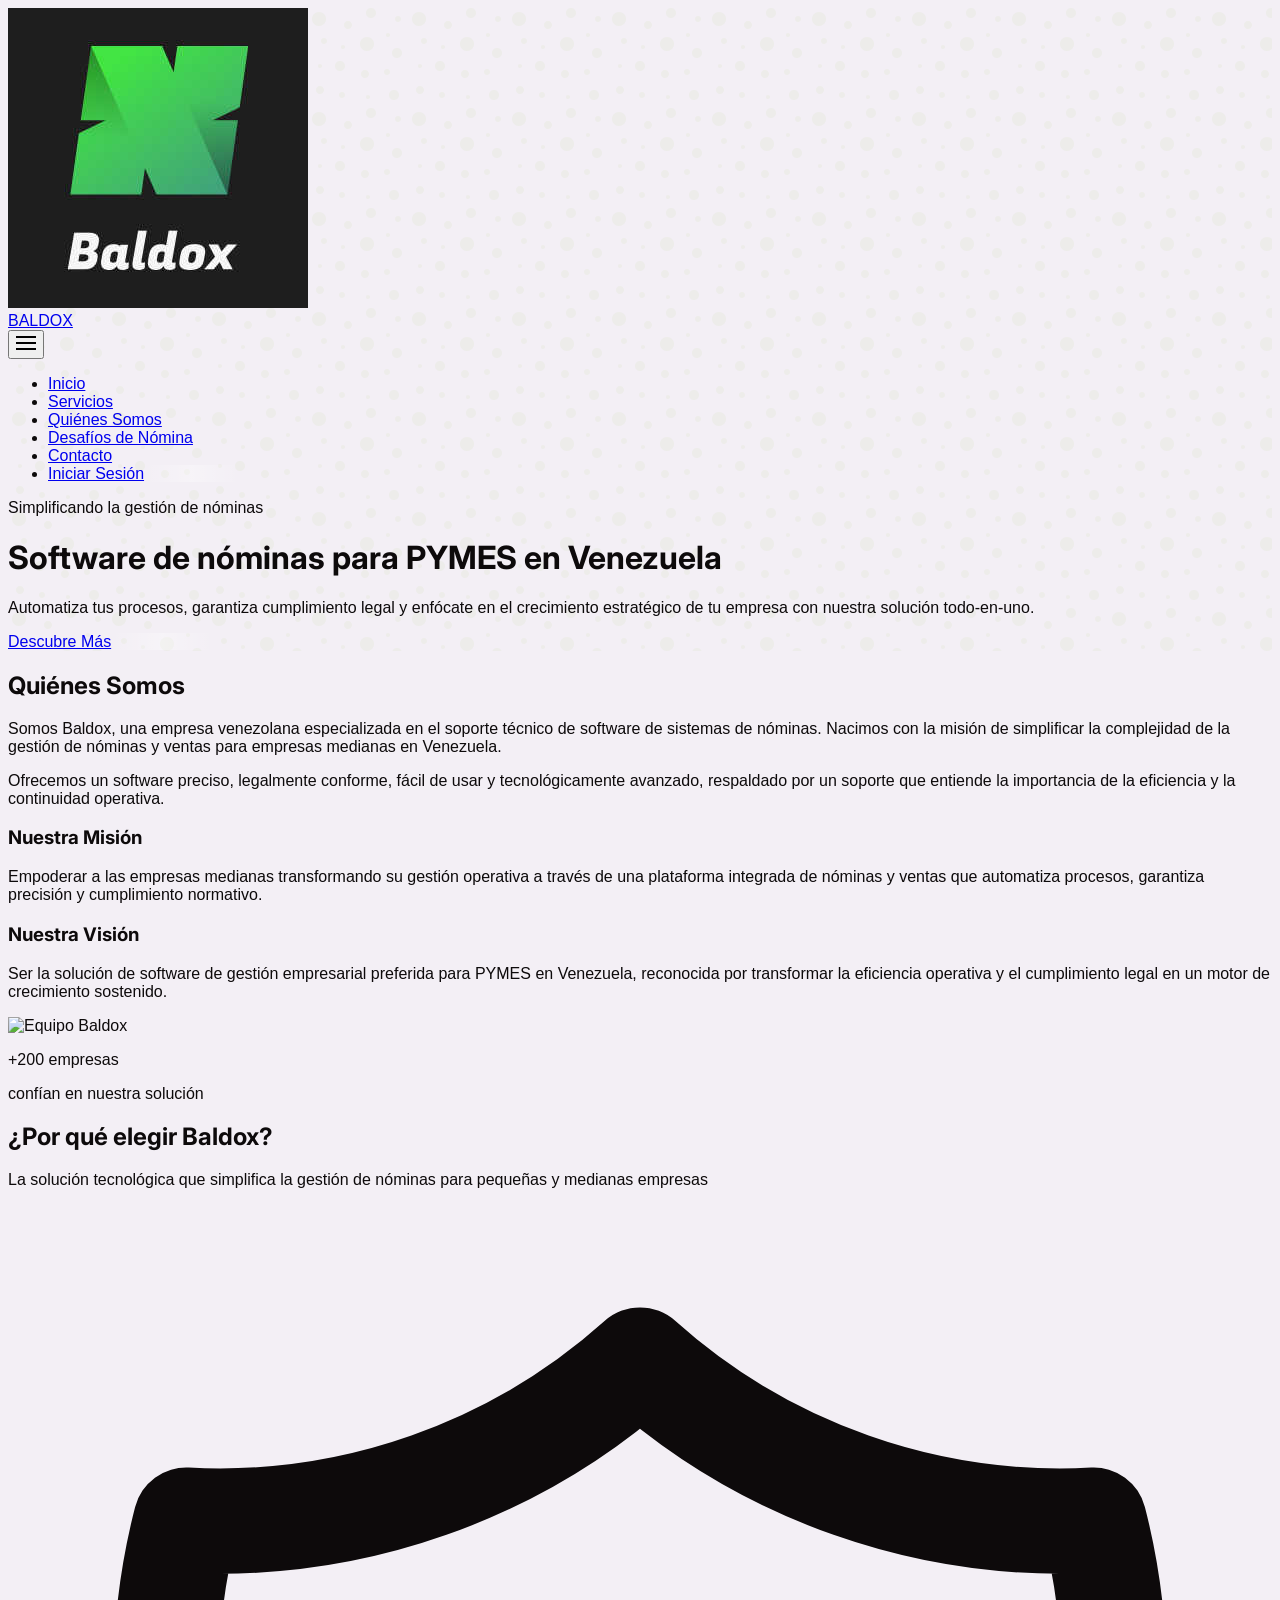
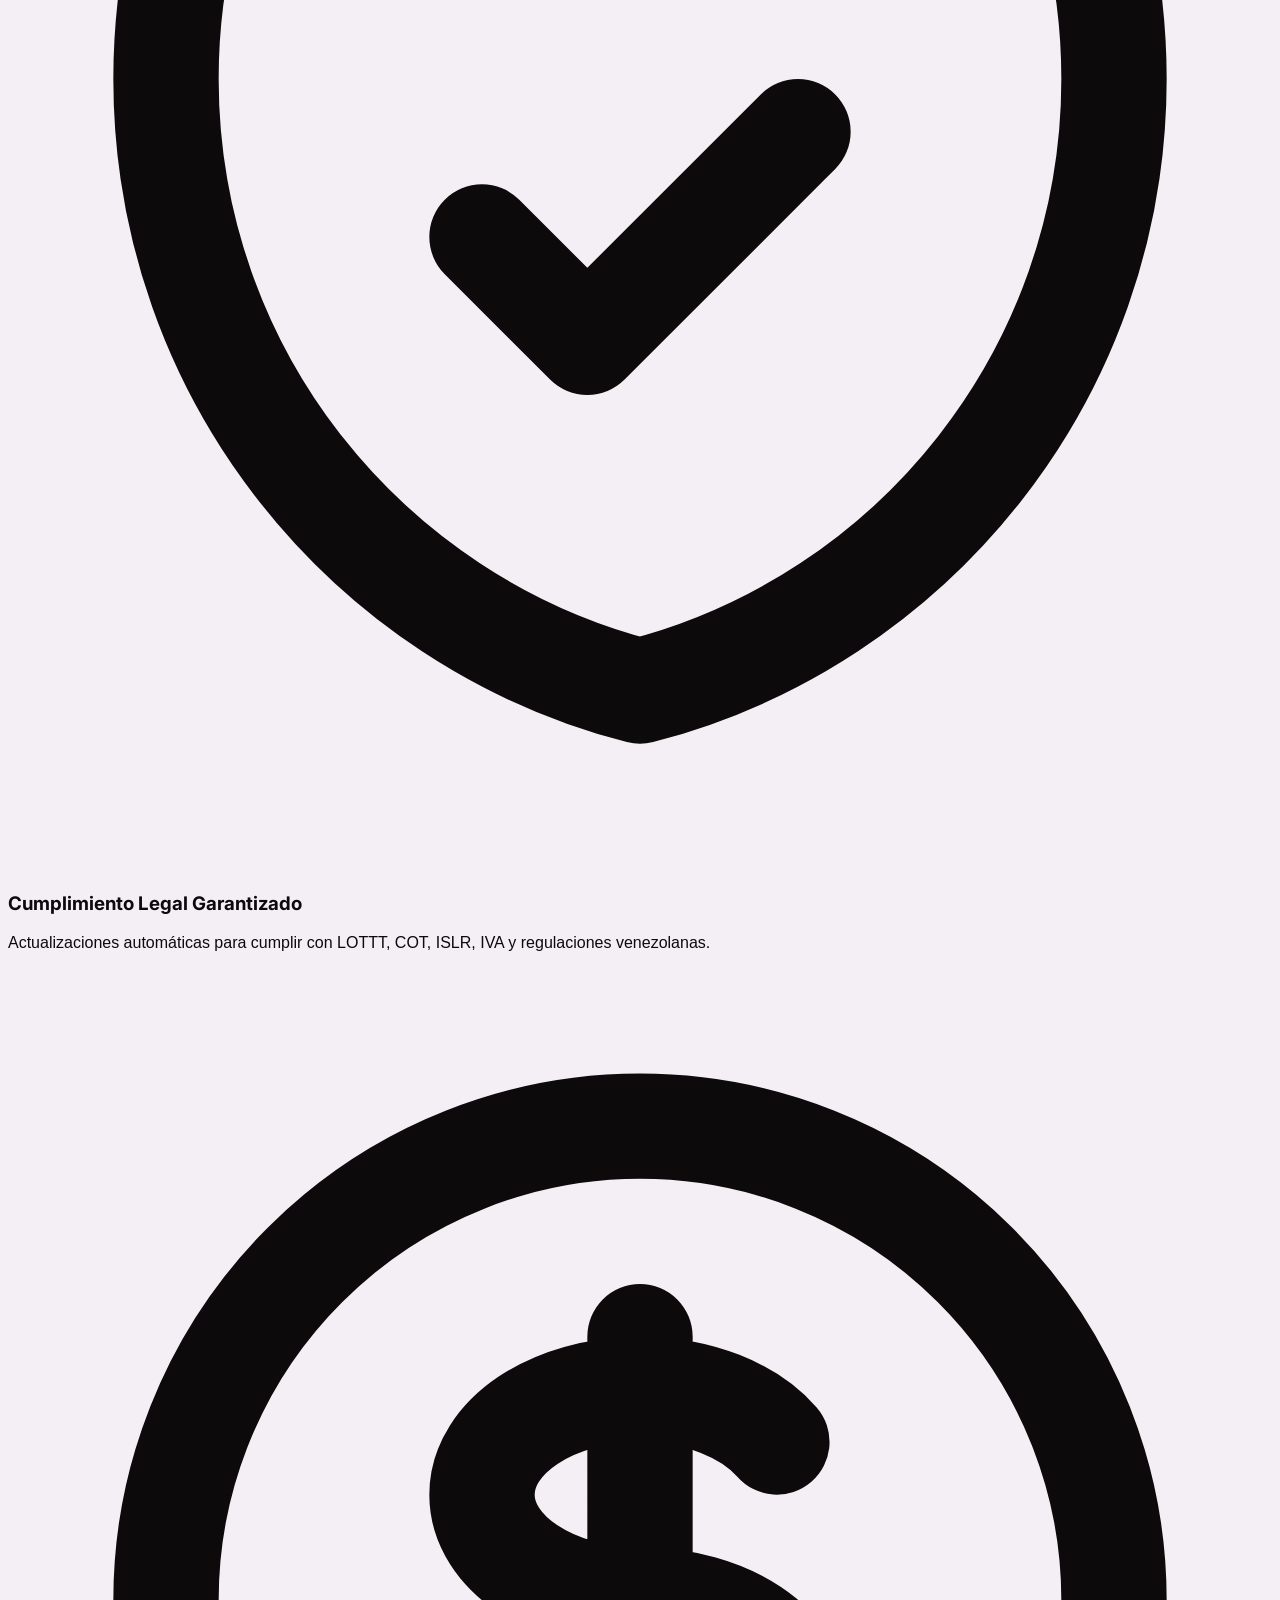
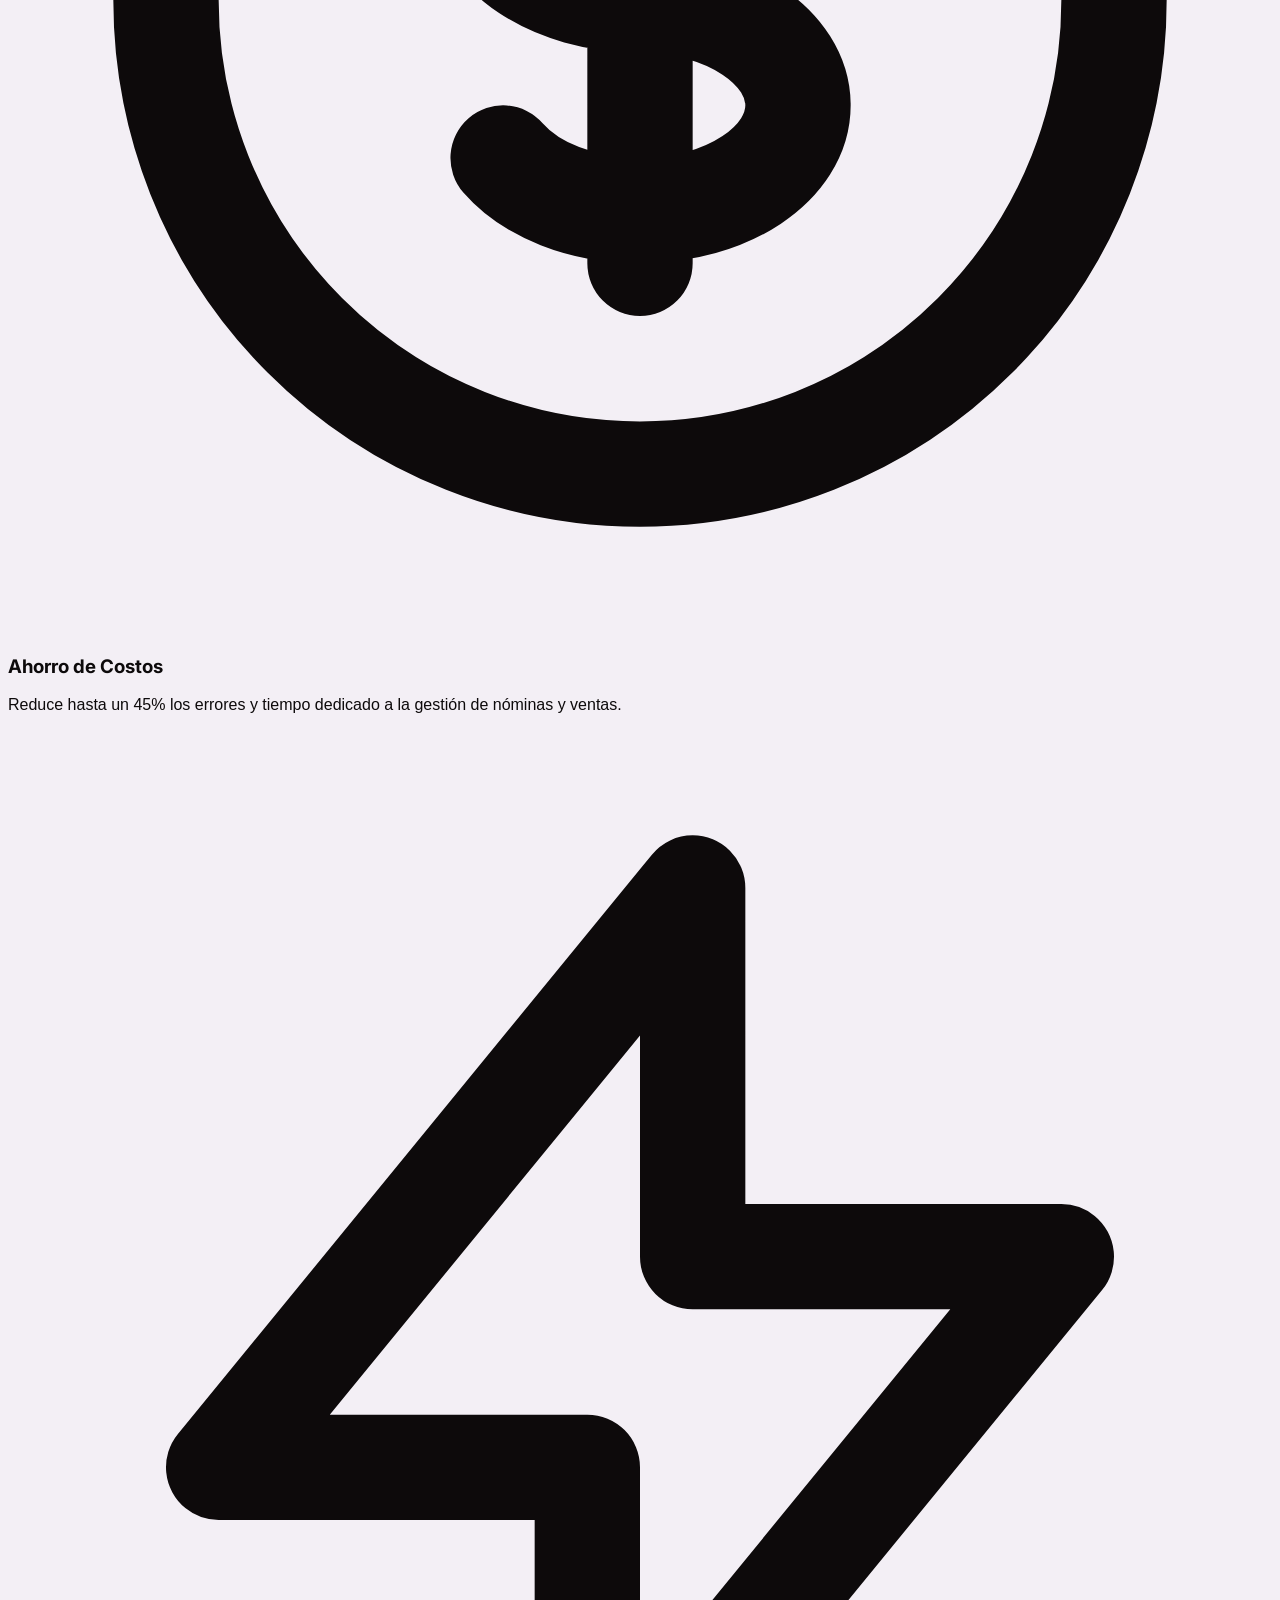
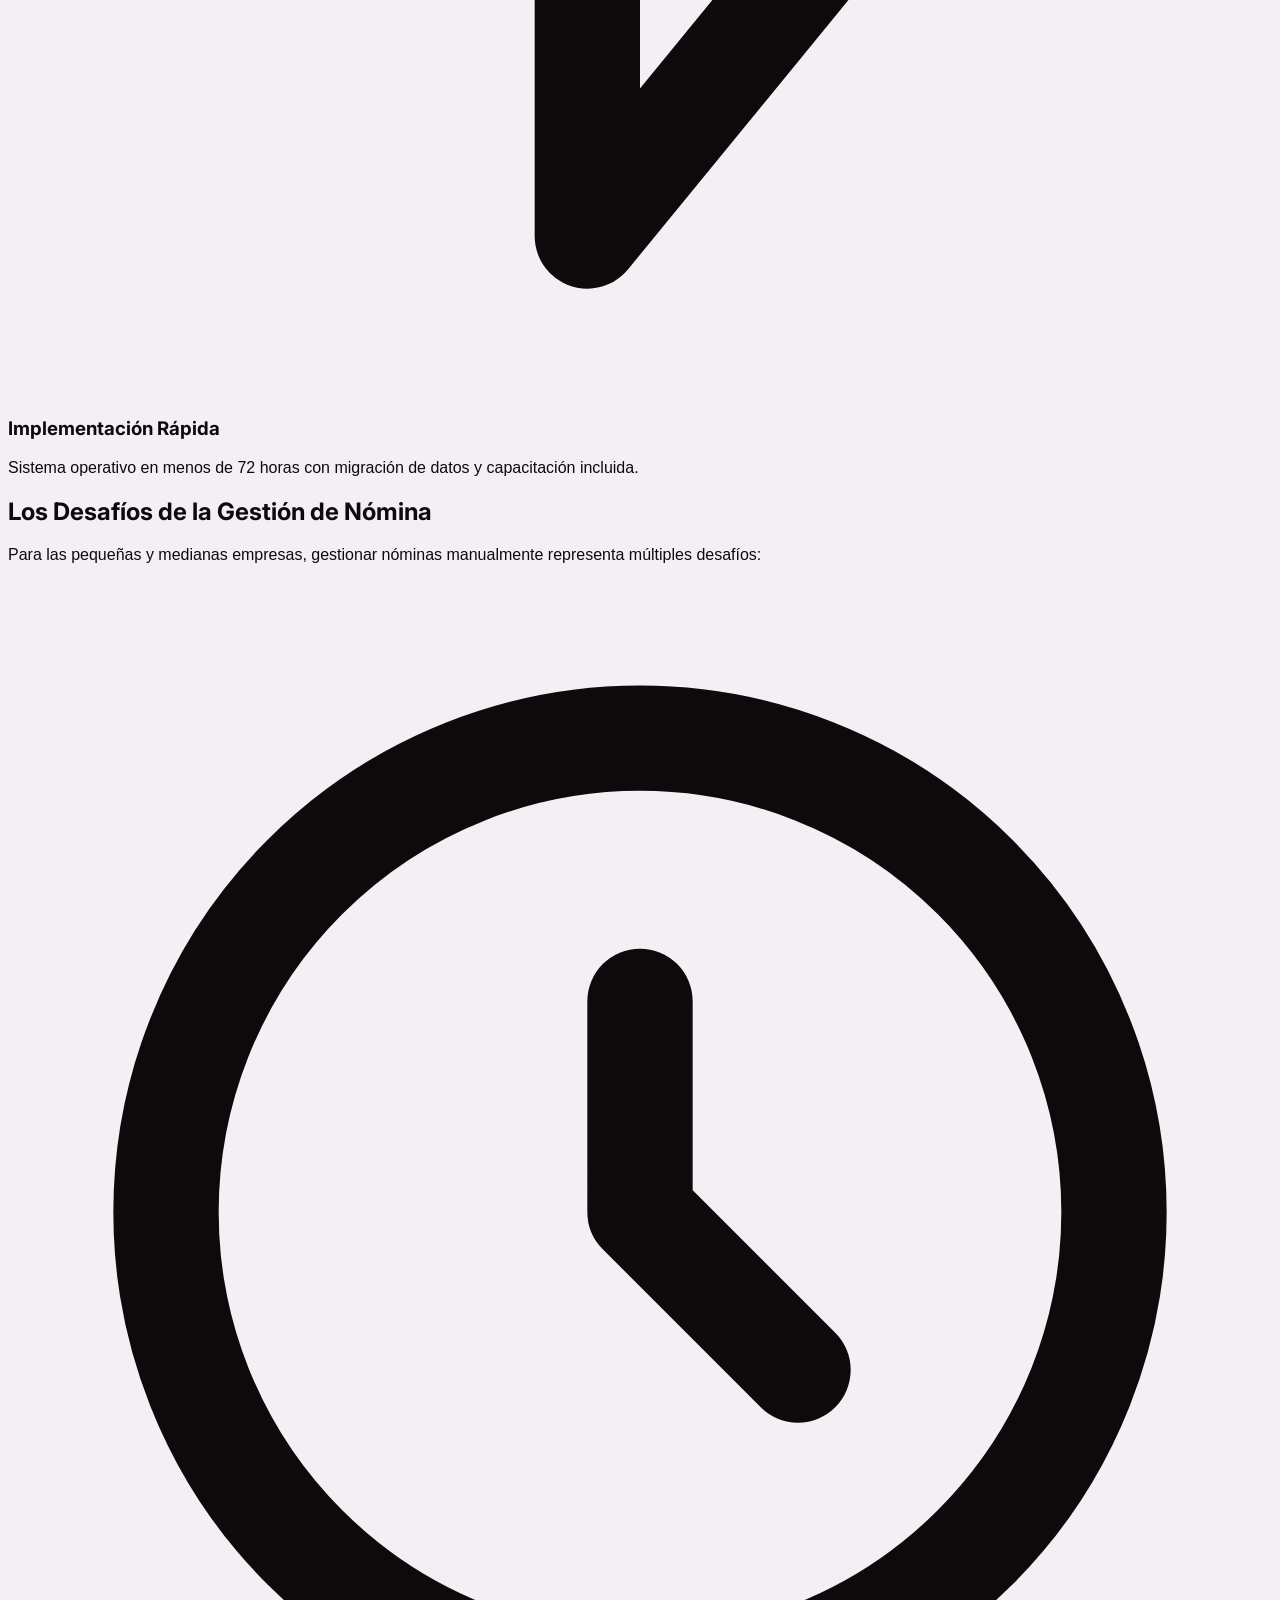
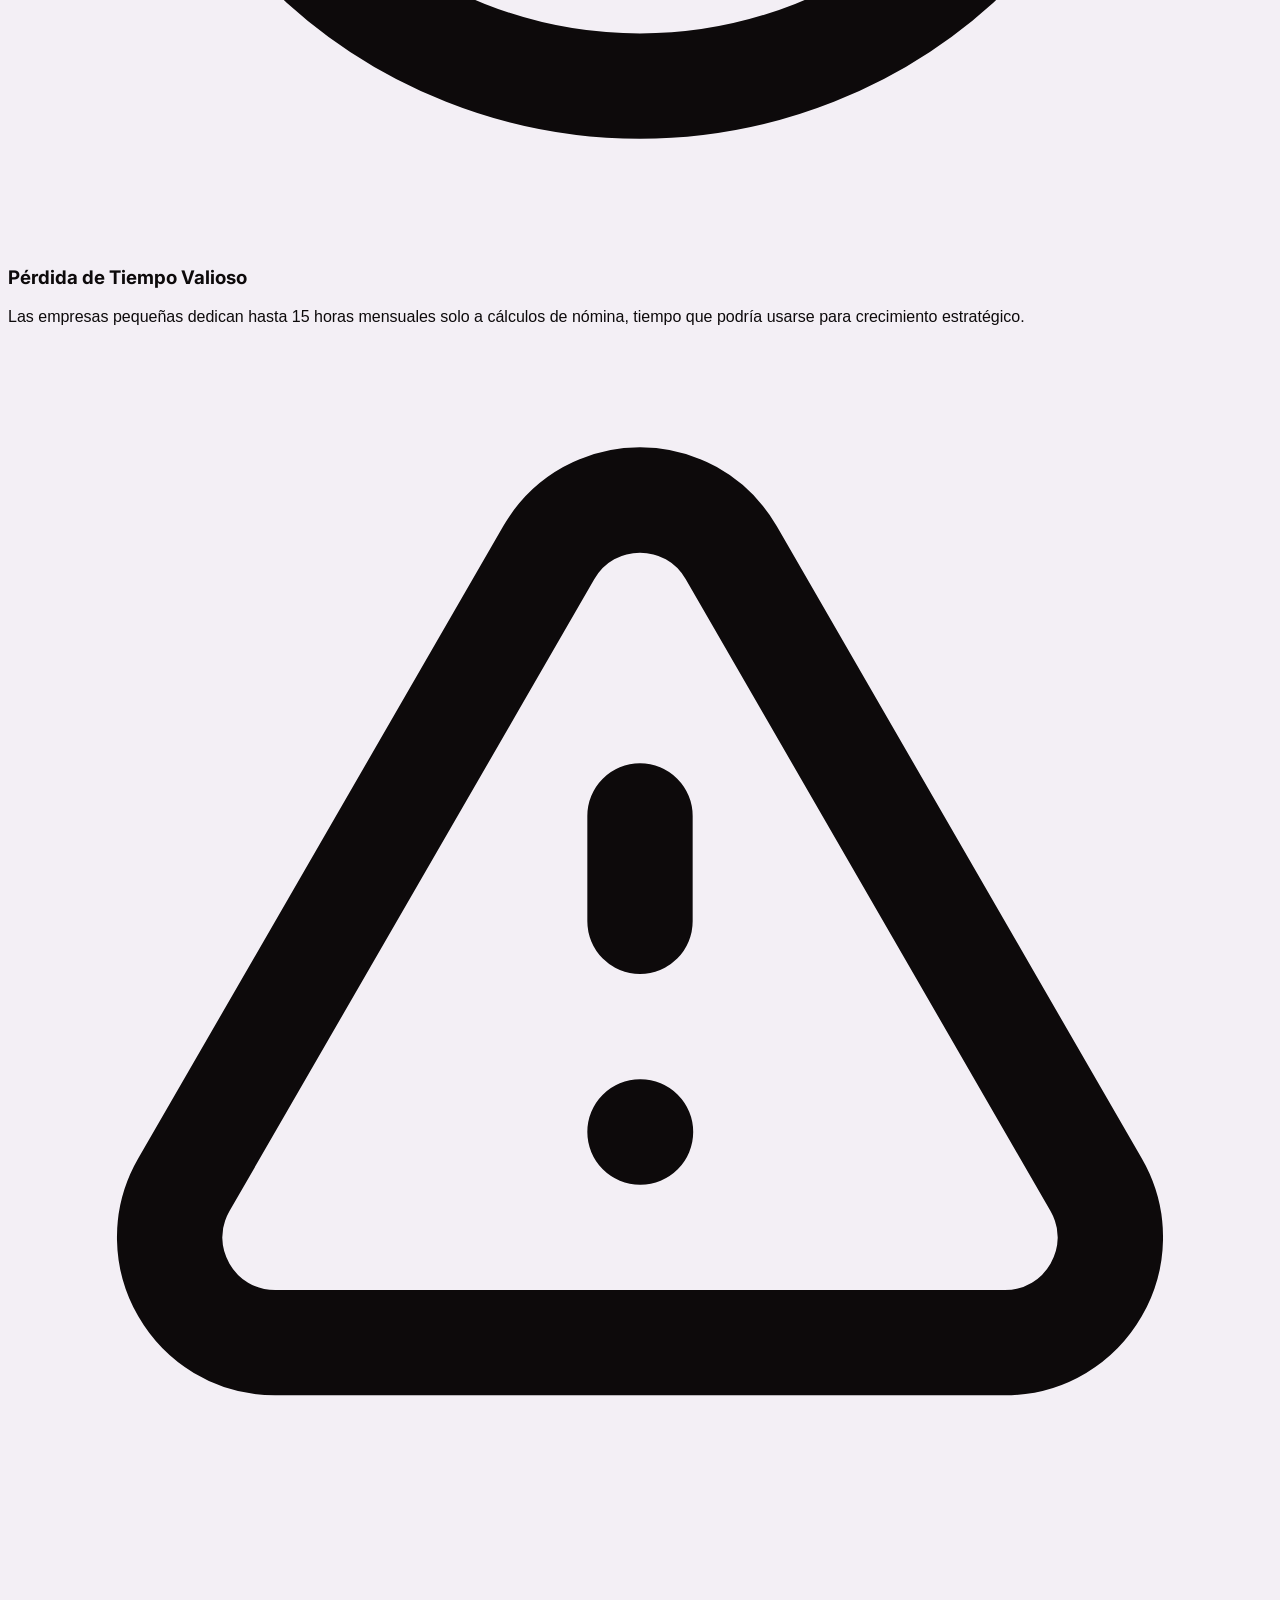
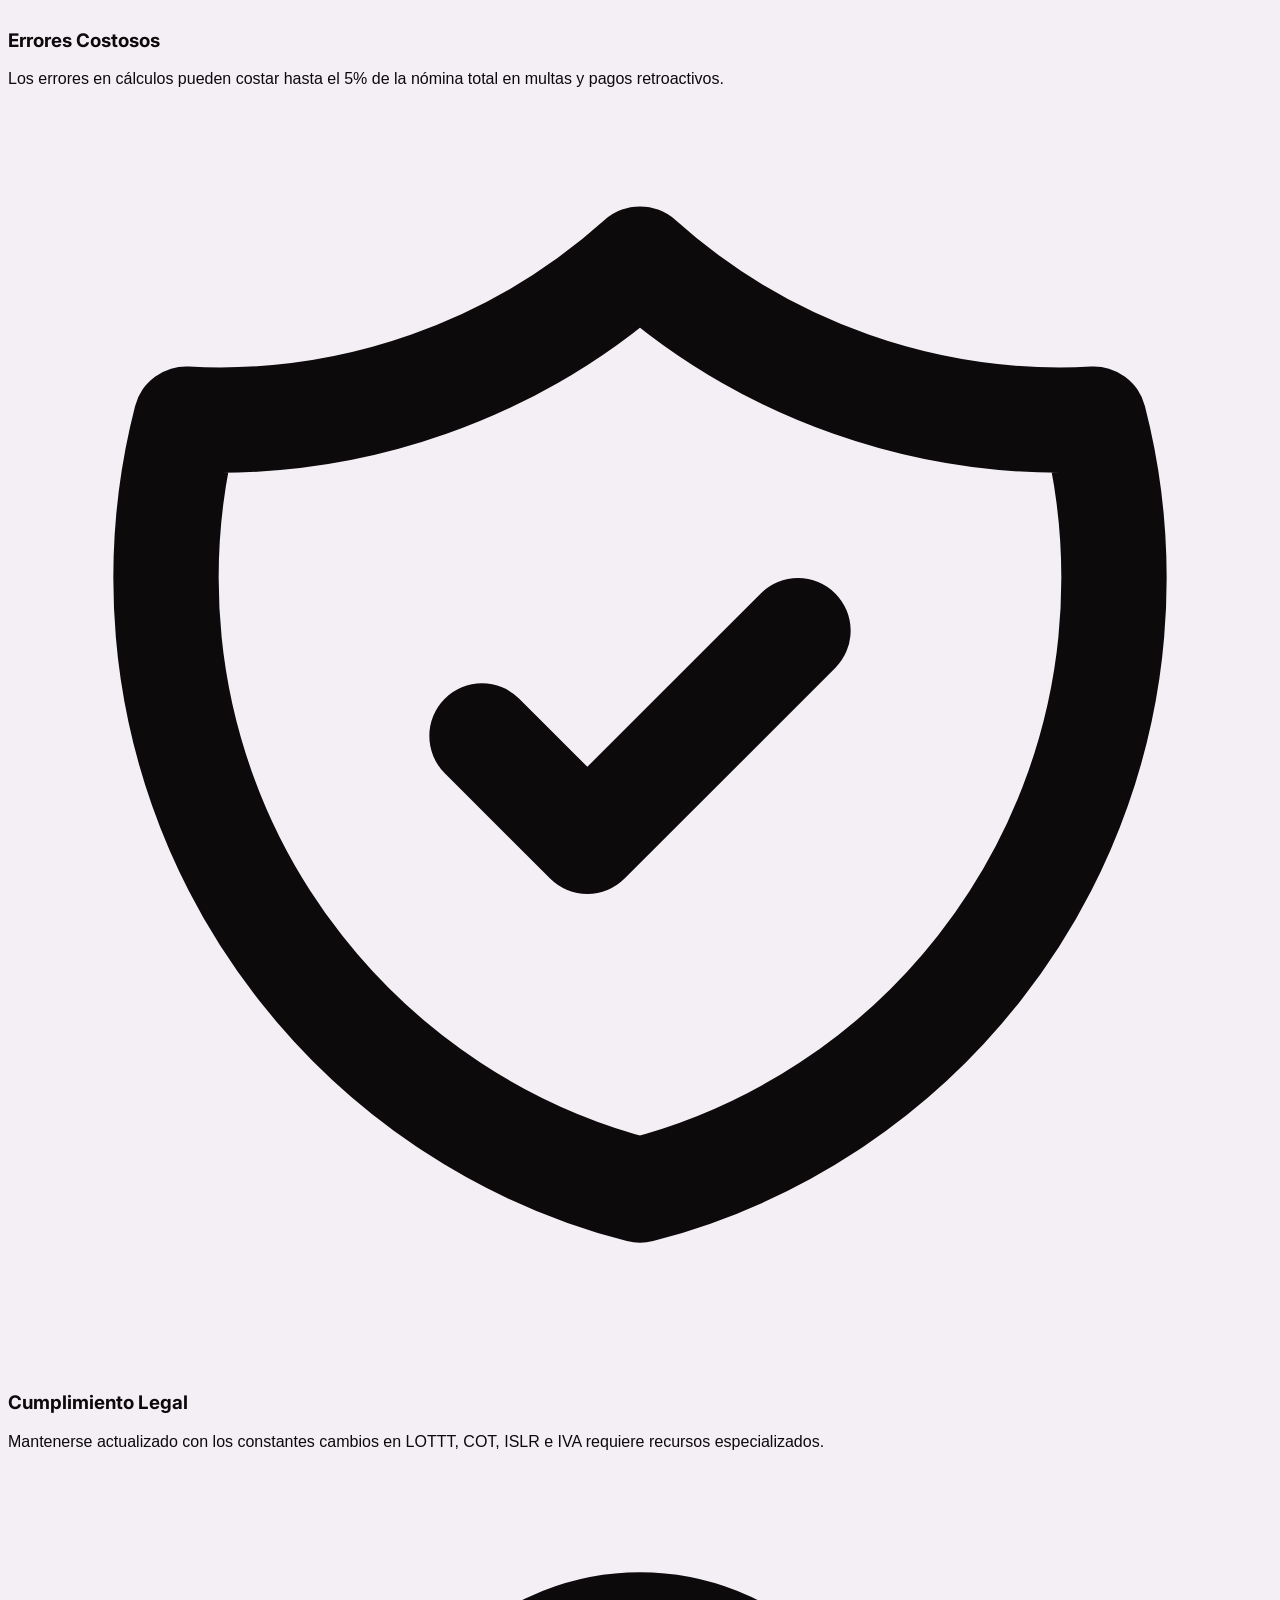
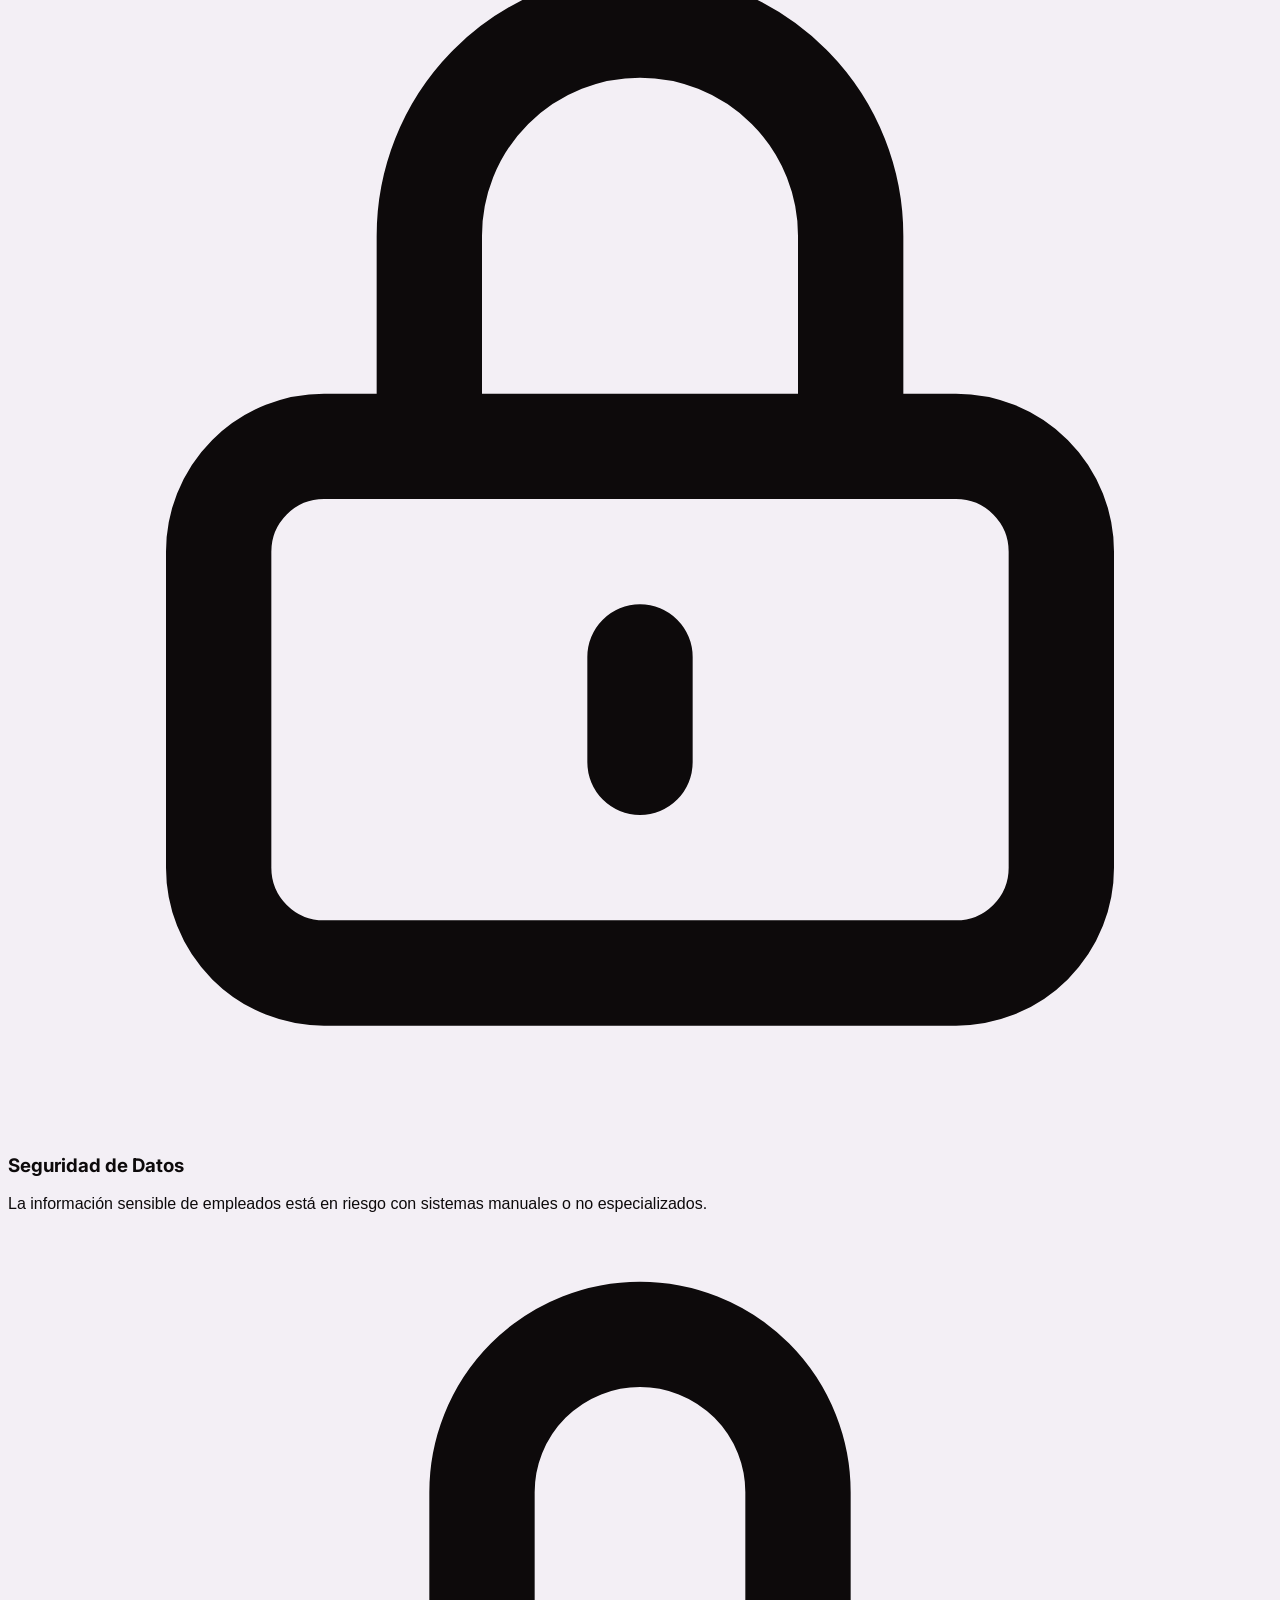
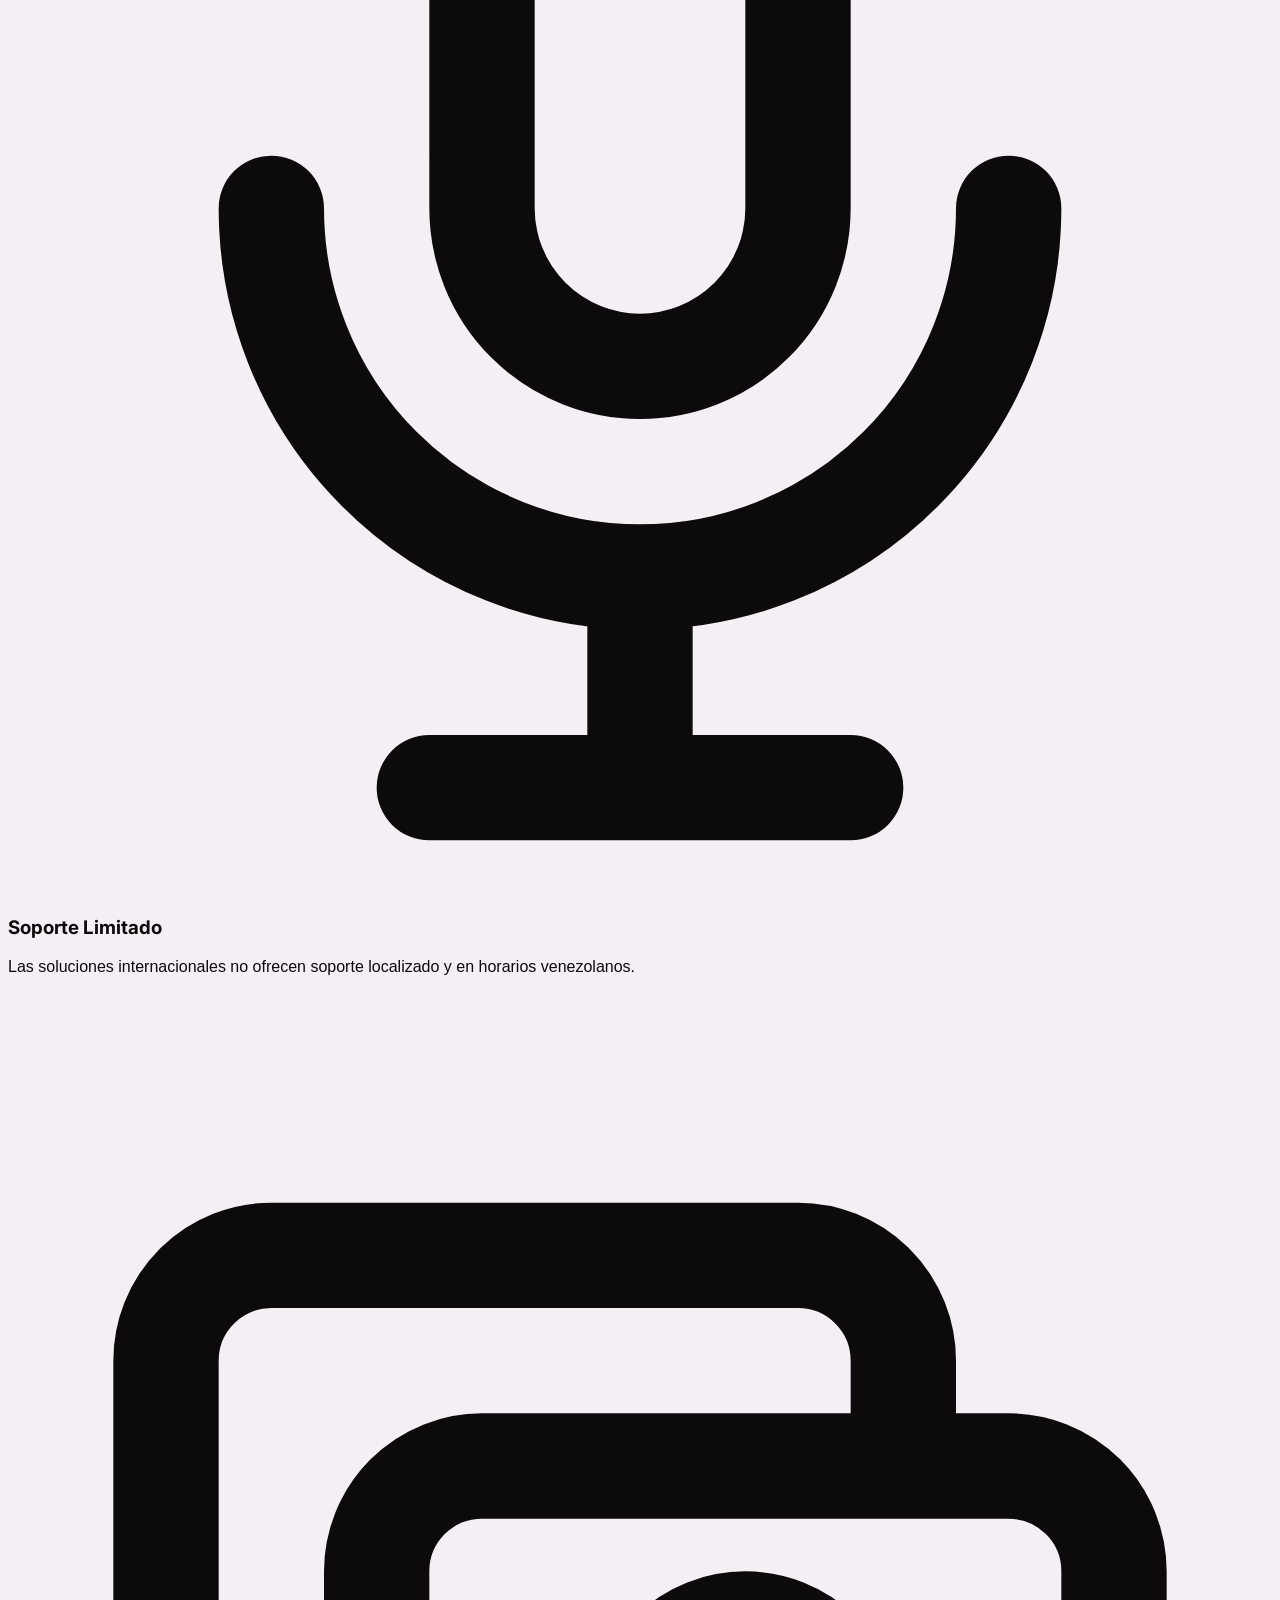
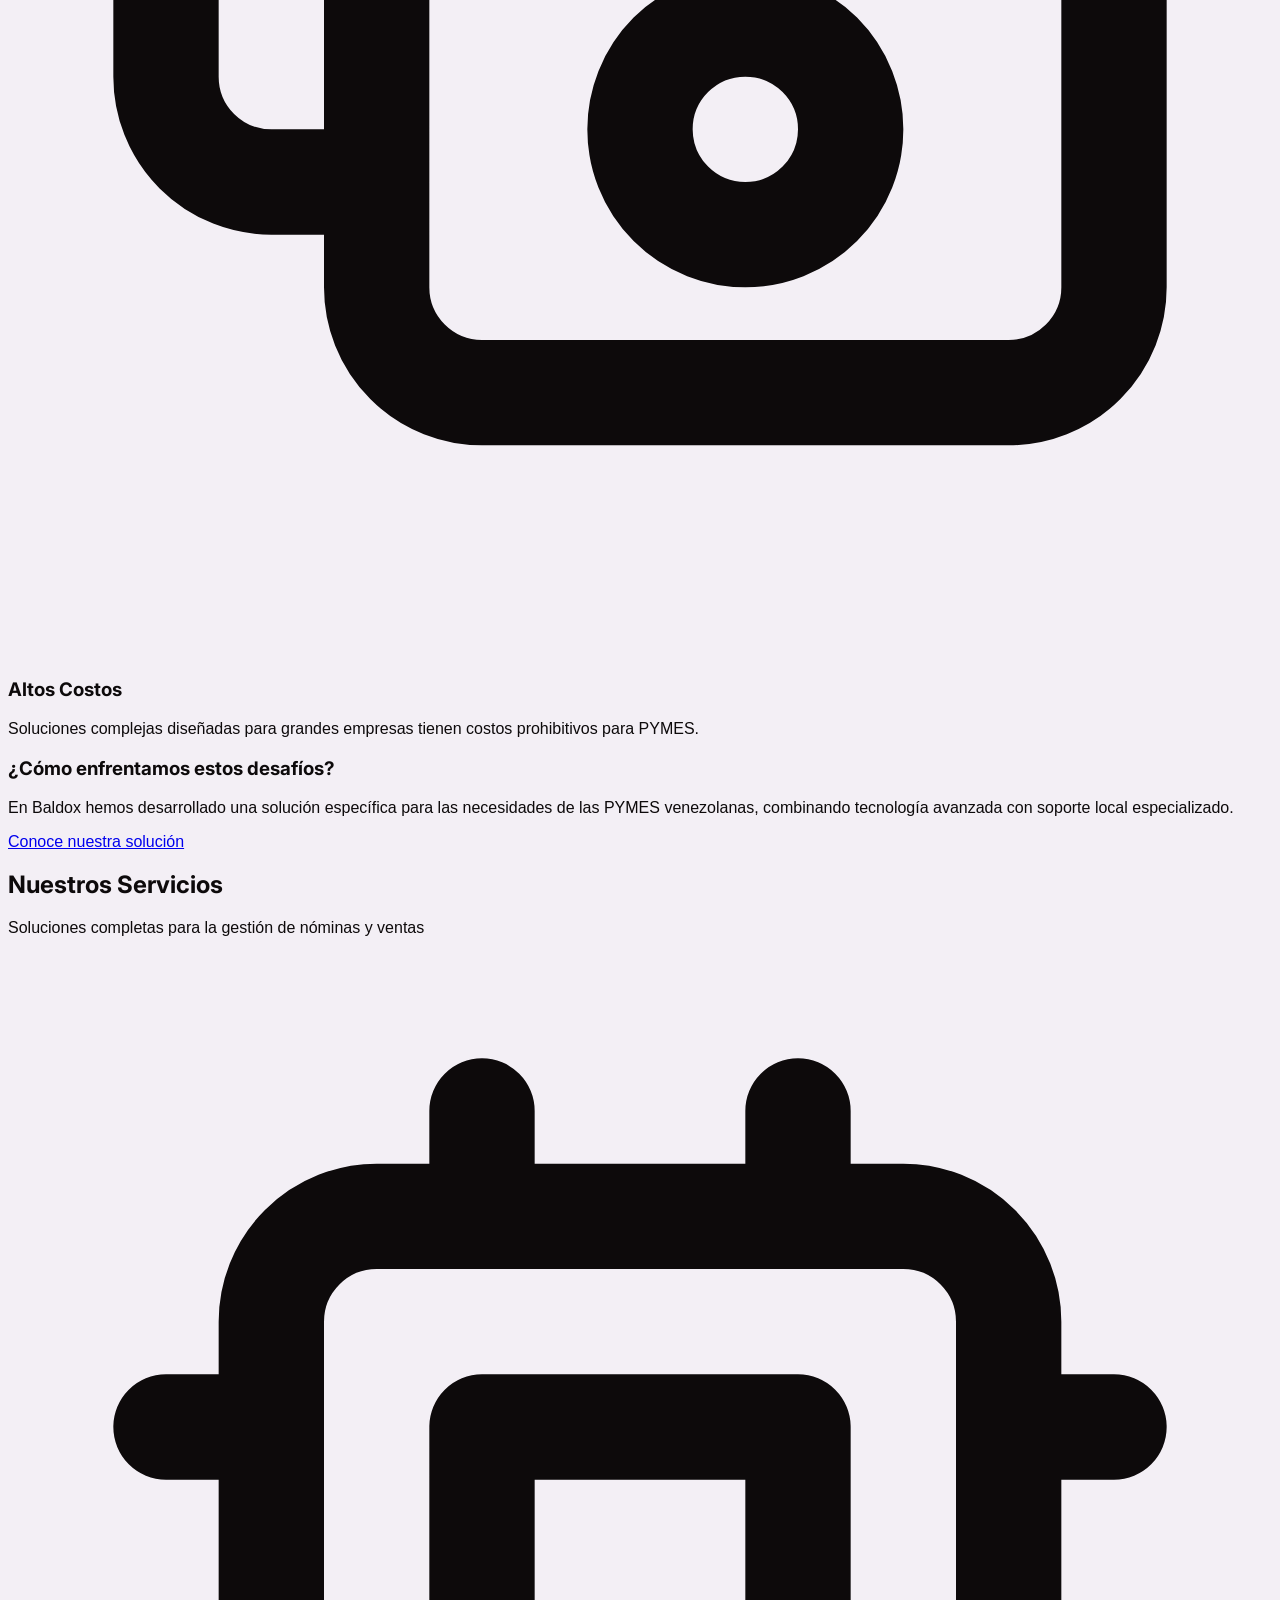
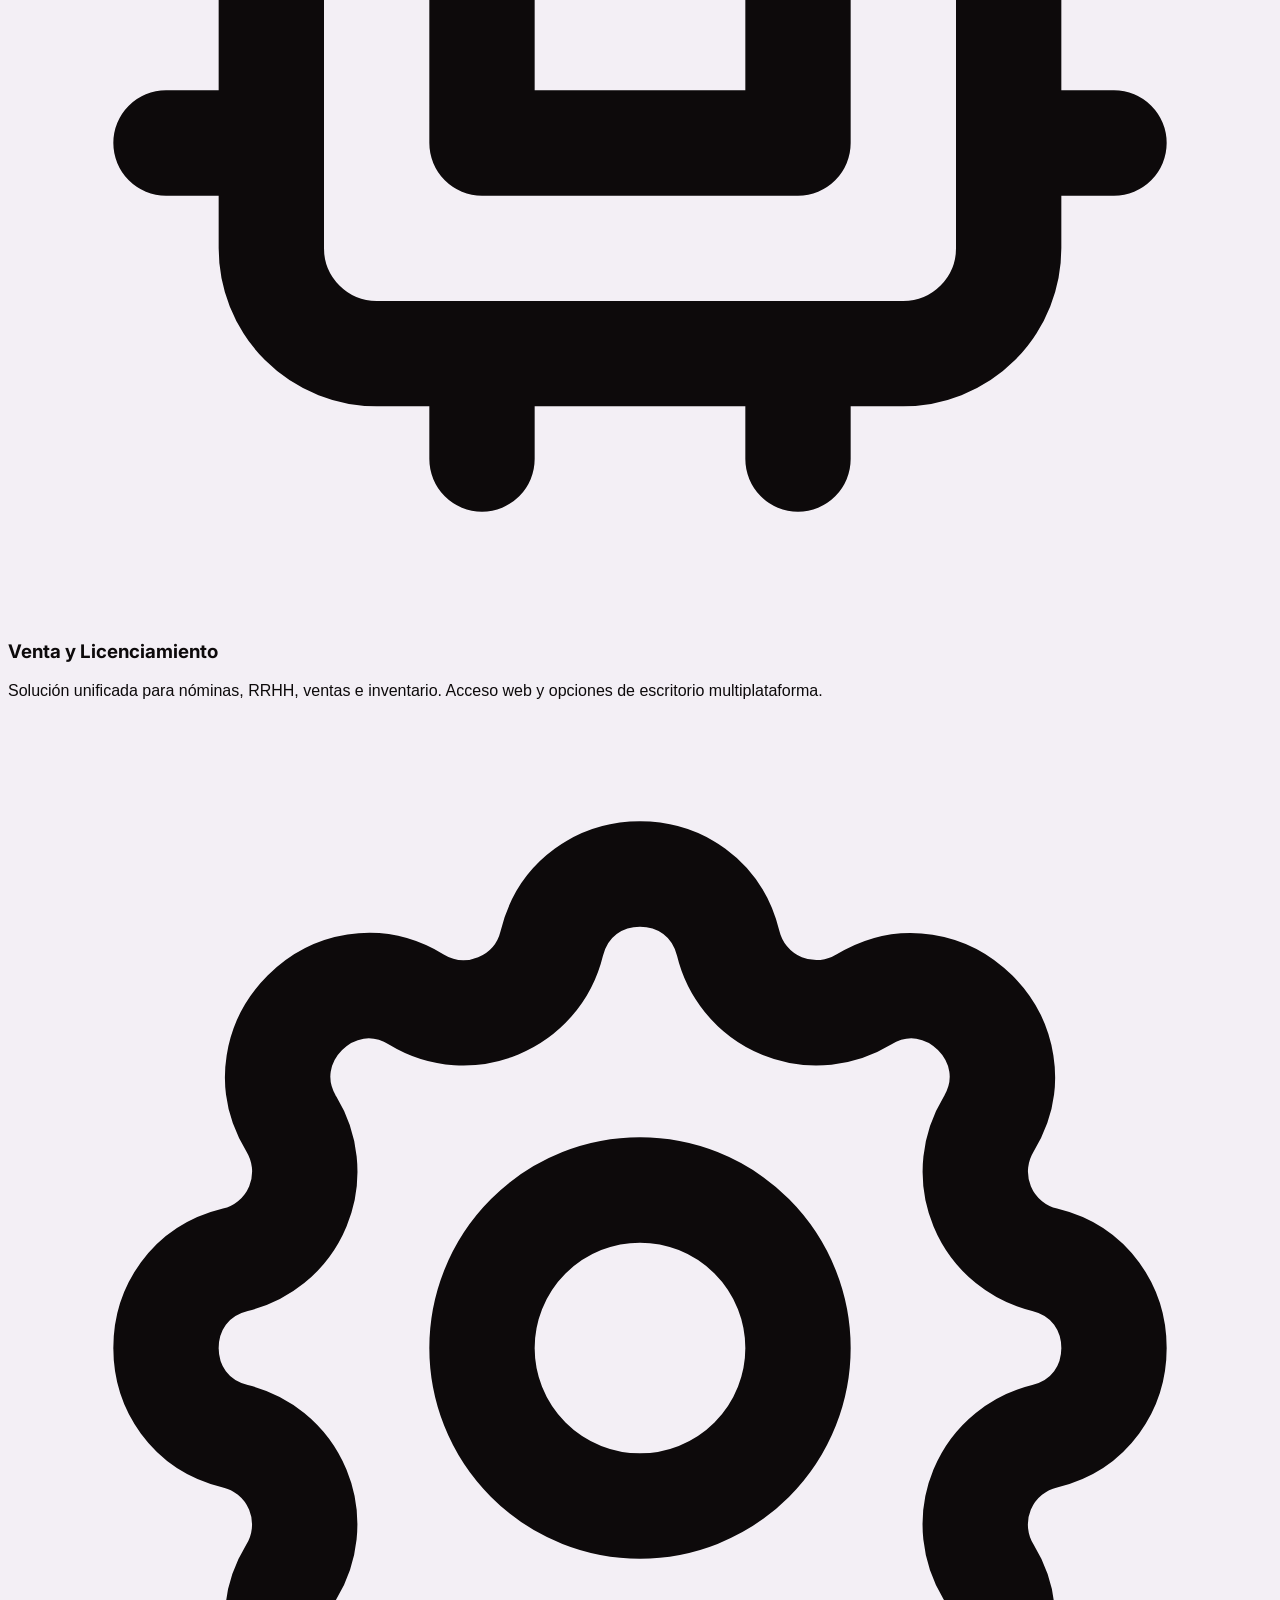
==== index.html @ 8203fc91 "Landing" ====
<!DOCTYPE html>
<html lang="es">
<head>
  <meta charset="UTF-8">
  <meta name="viewport" content="width=device-width, initial-scale=1.0">
  <link rel="shortcut icon" href="./img/BALDOX LOGO.jpg">
  <title>Baldox | Solución de Nóminas para PYMES</title>
  <script src="https://cdn.tailwindcss.com"></script>
  <link rel="stylesheet" href="./css/tailwind.css">
  <link href="https://fonts.googleapis.com/css2?family=Inter:wght@300;400;500;600;700&family=Verdana&display=swap" rel="stylesheet">
</head>
<body id="landing" class="antialiased">
  <!-- Header con animaciones y botón modo oscuro -->
  <header id="inicio" class="header relative lg:overflow-hidden organic-bg">
    <div class="absolute inset-0 z-negative opacity-5 bg-accent1"></div>

    <nav class="md:p-4 py-3 px-4 z-10">
      <div class="container mx-auto md:flex block flex-wrap items-center justify-between">
        <div class="flex-1 flex items-center justify-between">
          <a href="#" class="flex items-center logo">
            <!-- Logo ajustado para ocupar todo el círculo -->
            <div class="w-12 h-12 rounded-full overflow-hidden border-2 border-accent1 flex items-center justify-center mr-3 transform transition duration-300 hover:rotate-6">
              <img src="./img/BALDOX LOGO.jpg" alt="Baldox Logo" class="w-full h-full object-cover">
            </div>
            <span class="text-2xl font-bold font-inter text-primary">BALDOX</span>
          </a>
          
          <div class="flex items-center">
            <button id="darkModeToggle" data-menu-toggle class="md:hidden block pr-1 transform transition duration-300 hover:scale-110 ml-4">
              <svg class="fill-current text-primary w-6 h-6" xmlns="http://www.w3.org/2000/svg" width="20" height="20" viewBox="0 0 20 20"><title>menu</title><path d="M0 3h20v2H0V3zm0 6h20v2H0V9zm0 6h20v2H0v-2z"></path></svg>
            </button>
          </div>
        </div>
        <ul data-menu class="md:flex hidden flex-wrap items-center justify-start text-primary">
          <li class="md:px-4 py-2">
            <a href="#inicio" class="font-inter font-medium nav-link">Inicio</a>
          </li>
          <li class="md:px-4 py-2">
            <a href="#servicios" class="nav-link">Servicios</a>
          </li>
          <li class="md:px-4 py-2">
            <a href="#quienes-somos" class="nav-link">Quiénes Somos</a>
          </li>
          <li class="md:px-4 py-2">
            <a href="#desafios" class="nav-link">Desafíos de Nómina</a>
          </li>
          <li class="md:px-4 py-2">
            <a href="#contacto" class="nav-link">Contacto</a>
          </li>
          <li class="md:px-4 py-2">
            <a href="./login.html" class="btn-primary px-8 py-3 rounded-lg font-inter font-medium inline-block bg-accent1 hover:bg-accent2">Iniciar Sesión</a>
          </li>
        </ul>
      </div>
    </nav>

    <div class="container mx-auto lg:mt-32 lg:px-16 px-4 py-16">
      <div class="md:pl-8">
        <p class="text-accent2 tracking-wide text-base font-light leading-none animate-fade-in">Simplificando la gestión de nóminas</p>
        <h1 class="hero-title font-inter text-primary md:text-6xl text-4xl font-bold m-0 md:leading-tight leading-tight mt-4">
          Software de nóminas para PYMES en Venezuela
        </h1>
        <p class="text-secondary text-lg md:max-w-xl w-full my-6 animate-fade-in">
          Automatiza tus procesos, garantiza cumplimiento legal y enfócate en el crecimiento estratégico de tu empresa con nuestra solución todo-en-uno.
        </p>
        <div class="flex flex-wrap gap-4">
          <a href="./register.html" class="btn-primary px-8 py-3 rounded-lg font-inter font-medium inline-block bg-accent1 hover:bg-accent2">Descubre Más</a>
      </div>
    </div>
  </header>
 <!-- Quiénes Somos -->
  <section id="quienes-somos" class="py-16 bg-accent2 bg-opacity-10 dark:bg-dark-700">
    <div class="container mx-auto px-4">
      <div class="flex flex-wrap items-center">
        <div class="lg:w-1/2 w-full lg:pr-12 lg:mb-0 mb-8">
          <h2 class="font-inter text-4xl font-bold mb-6">Quiénes Somos</h2>
          <p class="text-secondary mb-6">
            Somos Baldox, una empresa venezolana especializada en el soporte técnico de software de sistemas de nóminas. 
            Nacimos con la misión de simplificar la complejidad de la gestión de nóminas y ventas para empresas medianas en Venezuela.
          </p>
          <p class="text-secondary mb-6">
            Ofrecemos un software preciso, legalmente conforme, fácil de usar y tecnológicamente avanzado, respaldado 
            por un soporte que entiende la importancia de la eficiencia y la continuidad operativa.
          </p>
          
          <div class="bg-white dark:bg-dark-800 p-6 rounded-xl shadow-md mb-6">
            <h3 class="font-inter text-xl font-semibold mb-3 text-accent2">Nuestra Misión</h3>
            <p class="text-secondary">
              Empoderar a las empresas medianas transformando su gestión operativa a través de una plataforma integrada 
              de nóminas y ventas que automatiza procesos, garantiza precisión y cumplimiento normativo.
            </p>
          </div>
          
          <div class="bg-white dark:bg-dark-800 p-6 rounded-xl shadow-md">
            <h3 class="font-inter text-xl font-semibold mb-3 text-accent2">Nuestra Visión</h3>
            <p class="text-secondary">
              Ser la solución de software de gestión empresarial preferida para PYMES en Venezuela, reconocida por 
              transformar la eficiencia operativa y el cumplimiento legal en un motor de crecimiento sostenido.
            </p>
          </div>
        </div>
            <div class="lg:w-1/2 w-full">
                <div class="relative">
                    <img src="https://images.unsplash.com/photo-1573164574230-db1d5e960238?ixlib=rb-4.0.3&ixid=MnwxMjA3fDB8MHxwaG90by1wYWdlfHx8fGVufDB8fHx8&auto=format&fit=crop&w=1169&q=80" 
                        alt="Equipo Baldox"
                        class="w-full h-96 object-cover rounded-xl">
                    <div class="absolute -bottom-6 -right-6 bg-accent1 text-white p-4 rounded-lg shadow-lg">
                    <p class="font-inter font-bold text-lg">+200 empresas</p>
                    <p class="text-sm">confían en nuestra solución</p>
                    </div>
                </div>
            </div>
      </div>
    </div>
  </section>
  <!-- Beneficios con animaciones -->
  <section class="py-16 bg-white dark:bg-dark-800">
    <div class="container mx-auto px-4">
      <div class="text-center max-w-2xl mx-auto mb-16 animate-fade-in">
        <h2 class="font-inter text-4xl font-bold mb-4">¿Por qué elegir Baldox?</h2>
        <p class="text-secondary">La solución tecnológica que simplifica la gestión de nóminas para pequeñas y medianas empresas</p>
      </div>
      
      <div class="grid md:grid-cols-3 gap-8">
        <div class="benefit-item text-center p-6 rounded-xl bg-light dark:bg-dark-700 service-card">
          <div class="w-16 h-16 rounded-full bg-accent1 flex items-center justify-center mx-auto mb-4 animate-pulse-slow">
            <svg xmlns="http://www.w3.org/2000/svg" class="h-8 w-8 text-white" fill="none" viewBox="0 0 24 24" stroke="currentColor">
              <path stroke-linecap="round" stroke-linejoin="round" stroke-width="2" d="M9 12l2 2 4-4m5.618-4.016A11.955 11.955 0 0112 2.944a11.955 11.955 0 01-8.618 3.04A12.02 12.02 0 003 9c0 5.591 3.824 10.29 9 11.622 5.176-1.332 9-6.03 9-11.622 0-1.042-.133-2.052-.382-3.016z" />
            </svg>
          </div>
          <h3 class="font-inter text-xl font-semibold mb-2">Cumplimiento Legal Garantizado</h3>
          <p class="text-secondary">Actualizaciones automáticas para cumplir con LOTTT, COT, ISLR, IVA y regulaciones venezolanas.</p>
        </div>
        
        <div class="benefit-item text-center p-6 rounded-xl bg-light dark:bg-dark-700 service-card">
          <div class="w-16 h-16 rounded-full bg-accent1 flex items-center justify-center mx-auto mb-4 animate-pulse-slow">
            <svg xmlns="http://www.w3.org/2000/svg" class="h-8 w-8 text-white" fill="none" viewBox="0 0 24 24" stroke="currentColor">
              <path stroke-linecap="round" stroke-linejoin="round" stroke-width="2" d="M12 8c-1.657 0-3 .895-3 2s1.343 2 3 2 3 .895 3 2-1.343 2-3 2m0-8c1.11 0 2.08.402 2.599 1M12 8V7m0 1v8m0 0v1m0-1c-1.11 0-2.08-.402-2.599-1M21 12a9 9 0 11-18 0 9 9 0 0118 0z" />
            </svg>
          </div>
          <h3 class="font-inter text-xl font-semibold mb-2">Ahorro de Costos</h3>
          <p class="text-secondary">Reduce hasta un 45% los errores y tiempo dedicado a la gestión de nóminas y ventas.</p>
        </div>
        
        <div class="benefit-item text-center p-6 rounded-xl bg-light dark:bg-dark-700 service-card">
          <div class="w-16 h-16 rounded-full bg-accent1 flex items-center justify-center mx-auto mb-4 animate-pulse-slow">
            <svg xmlns="http://www.w3.org/2000/svg" class="h-8 w-8 text-white" fill="none" viewBox="0 0 24 24" stroke="currentColor">
              <path stroke-linecap="round" stroke-linejoin="round" stroke-width="2" d="M13 10V3L4 14h7v7l9-11h-7z" />
            </svg>
          </div>
          <h3 class="font-inter text-xl font-semibold mb-2">Implementación Rápida</h3>
          <p class="text-secondary">Sistema operativo en menos de 72 horas con migración de datos y capacitación incluida.</p>
        </div>
      </div>
    </div>
  </section>

  <!-- Desafíos de Nómina -->
  <section id="desafios" class="py-16 bg-white dark:bg-dark-800">
    <div class="container mx-auto px-4">
      <div class="text-center max-w-3xl mx-auto mb-16">
        <h2 class="font-inter text-4xl font-bold mb-4">Los Desafíos de la Gestión de Nómina</h2>
        <p class="text-secondary">Para las pequeñas y medianas empresas, gestionar nóminas manualmente representa múltiples desafíos:</p>
      </div>
      
      <div class="grid md:grid-cols-2 lg:grid-cols-3 gap-8">
        <!-- Sección modificada: añadida clase service-card a cada tarjeta -->
        <div class="challenge-card service-card bg-light dark:bg-dark-700 rounded-xl p-6 shadow-md">
          <div class="w-16 h-16 rounded-full bg-accent1 flex items-center justify-center mx-auto mb-4 animate-pulse-slow">
            <svg xmlns="http://www.w3.org/2000/svg" class="h-8 w-8 text-white" fill="none" viewBox="0 0 24 24" stroke="currentColor">
              <path stroke-linecap="round" stroke-linejoin="round" stroke-width="2" d="M12 8v4l3 3m6-3a9 9 0 11-18 0 9 9 0 0118 0z" />
            </svg>
          </div>
          <h3 class="font-inter text-xl font-semibold mb-2 text-center">Pérdida de Tiempo Valioso</h3>
          <p class="text-secondary text-center">
            Las empresas pequeñas dedican hasta 15 horas mensuales solo a cálculos de nómina, tiempo que podría usarse para crecimiento estratégico.
          </p>
        </div>
        
        <div class="challenge-card service-card bg-light dark:bg-dark-700 rounded-xl p-6 shadow-md">
          <div class="w-16 h-16 rounded-full bg-accent1 flex items-center justify-center mx-auto mb-4 animate-pulse-slow">
            <svg xmlns="http://www.w3.org/2000/svg" class="h-8 w-8 text-white" fill="none" viewBox="0 0 24 24" stroke="currentColor">
              <path stroke-linecap="round" stroke-linejoin="round" stroke-width="2" d="M12 9v2m0 4h.01m-6.938 4h13.856c1.54 0 2.502-1.667 1.732-3L13.732 4c-.77-1.333-2.694-1.333-3.464 0L3.34 16c-.77 1.333.192 3 1.732 3z" />
            </svg>
          </div>
          <h3 class="font-inter text-xl font-semibold mb-2 text-center">Errores Costosos</h3>
          <p class="text-secondary text-center">
            Los errores en cálculos pueden costar hasta el 5% de la nómina total en multas y pagos retroactivos.
          </p>
        </div>
        
        <div class="challenge-card service-card bg-light dark:bg-dark-700 rounded-xl p-6 shadow-md">
          <div class="w-16 h-16 rounded-full bg-accent1 flex items-center justify-center mx-auto mb-4 animate-pulse-slow">
            <svg xmlns="http://www.w3.org/2000/svg" class="h-8 w-8 text-white" fill="none" viewBox="0 0 24 24" stroke="currentColor">
              <path stroke-linecap="round" stroke-linejoin="round" stroke-width="2" d="M9 12l2 2 4-4m5.618-4.016A11.955 11.955 0 0112 2.944a11.955 11.955 0 01-8.618 3.04A12.02 12.02 0 003 9c0 5.591 3.824 10.29 9 11.622 5.176-1.332 9-6.03 9-11.622 0-1.042-.133-2.052-.382-3.016z" />
            </svg>
          </div>
          <h3 class="font-inter text-xl font-semibold mb-2 text-center">Cumplimiento Legal</h3>
          <p class="text-secondary text-center">
            Mantenerse actualizado con los constantes cambios en LOTTT, COT, ISLR e IVA requiere recursos especializados.
          </p>
        </div>
        
        <div class="challenge-card service-card bg-light dark:bg-dark-700 rounded-xl p-6 shadow-md">
          <div class="w-16 h-16 rounded-full bg-accent1 flex items-center justify-center mx-auto mb-4 animate-pulse-slow">
            <svg xmlns="http://www.w3.org/2000/svg" class="h-8 w-8 text-white" fill="none" viewBox="0 0 24 24" stroke="currentColor">
              <path stroke-linecap="round" stroke-linejoin="round" stroke-width="2" d="M12 15v2m-6 4h12a2 2 0 002-2v-6a2 2 0 00-2-2H6a2 2 0 00-2 2v6a2 2 0 002 2zm10-10V7a4 4 0 00-8 0v4h8z" />
            </svg>
          </div>
          <h3 class="font-inter text-xl font-semibold mb-2 text-center">Seguridad de Datos</h3>
          <p class="text-secondary text-center">
            La información sensible de empleados está en riesgo con sistemas manuales o no especializados.
          </p>
        </div>
        
        <div class="challenge-card service-card bg-light dark:bg-dark-700 rounded-xl p-6 shadow-md">
          <div class="w-16 h-16 rounded-full bg-accent1 flex items-center justify-center mx-auto mb-4 animate-pulse-slow">
            <svg xmlns="http://www.w3.org/2000/svg" class="h-8 w-8 text-white" fill="none" viewBox="0 0 24 24" stroke="currentColor">
              <path stroke-linecap="round" stroke-linejoin="round" stroke-width="2" d="M19 11a7 7 0 01-7 7m0 0a7 7 0 01-7-7m7 7v4m0 0H8m4 0h4m-4-8a3 3 0 01-3-3V5a3 3 0 116 0v6a3 3 0 01-3 3z" />
            </svg>
          </div>
          <h3 class="font-inter text-xl font-semibold mb-2 text-center">Soporte Limitado</h3>
          <p class="text-secondary text-center">
            Las soluciones internacionales no ofrecen soporte localizado y en horarios venezolanos.
          </p>
        </div>
        
        <div class="challenge-card service-card bg-light dark:bg-dark-700 rounded-xl p-6 shadow-md">
          <div class="w-16 h-16 rounded-full bg-accent1 flex items-center justify-center mx-auto mb-4 animate-pulse-slow">
            <svg xmlns="http://www.w3.org/2000/svg" class="h-8 w-8 text-white" fill="none" viewBox="0 0 24 24" stroke="currentColor">
              <path stroke-linecap="round" stroke-linejoin="round" stroke-width="2" d="M17 9V7a2 2 0 00-2-2H5a2 2 0 00-2 2v6a2 2 0 002 2h2m2 4h10a2 2 0 002-2v-6a2 2 0 00-2-2H9a2 2 0 00-2 2v6a2 2 0 002 2zm7-5a2 2 0 11-4 0 2 2 0 014 0z" />
            </svg>
          </div>
          <h3 class="font-inter text-xl font-semibold mb-2 text-center">Altos Costos</h3>
          <p class="text-secondary text-center">
            Soluciones complejas diseñadas para grandes empresas tienen costos prohibitivos para PYMES.
          </p>
        </div>
      </div>
      
      <div class="mt-16 p-8 bg-accent1 rounded-xl text-white text-center max-w-3xl mx-auto">
        <h3 class="font-inter text-2xl font-bold mb-4">¿Cómo enfrentamos estos desafíos?</h3>
        <p class="mb-6">
          En Baldox hemos desarrollado una solución específica para las necesidades de las PYMES venezolanas, 
          combinando tecnología avanzada con soporte local especializado.
        </p>
        <a href="#servicios" class="bg-white text-accent2 px-6 py-3 rounded-lg font-inter font-medium inline-block hover:bg-light">Conoce nuestra solución</a>
      </div>
    </div>
  </section>

  <!-- Servicios -->
  <section id="servicios" class="py-16 bg-accent2 bg-opacity-10 dark:bg-dark-700">
    <div class="container mx-auto px-4">
      <div class="text-center max-w-2xl mx-auto mb-16 animate-fade-in">
        <h2 class="font-inter text-4xl font-bold mb-4">Nuestros Servicios</h2>
        <p class="text-secondary">Soluciones completas para la gestión de nóminas y ventas</p>
      </div>
      
      <div class="grid md:grid-cols-2 lg:grid-cols-3 gap-8">
        <div class="service-card bg-white dark:bg-dark-800 rounded-xl p-6 shadow-md">
          <div class="text-accent1 mb-4">
            <svg xmlns="http://www.w3.org/2000/svg" class="h-12 w-12" fill="none" viewBox="0 0 24 24" stroke="currentColor">
              <path stroke-linecap="round" stroke-linejoin="round" stroke-width="2" d="M9 3v2m6-2v2M9 19v2m6-2v2M5 9H3m2 6H3m18-6h-2m2 6h-2M7 19h10a2 2 0 002-2V7a2 2 0 00-2-2H7a2 2 0 00-2 2v10a2 2 0 002 2zM9 9h6v6H9V9z" />
            </svg>
          </div>
          <h3 class="font-inter text-xl font-semibold mb-2">Venta y Licenciamiento</h3>
          <p class="text-secondary mb-4">Solución unificada para nóminas, RRHH, ventas e inventario. Acceso web y opciones de escritorio multiplataforma.</p>
        </div>
        
        <div class="service-card bg-white dark:bg-dark-800 rounded-xl p-6 shadow-md">
          <div class="text-accent1 mb-4">
            <svg xmlns="http://www.w3.org/2000/svg" class="h-12 w-12" fill="none" viewBox="0 0 24 24" stroke="currentColor">
              <path stroke-linecap="round" stroke-linejoin="round" stroke-width="2" d="M10.325 4.317c.426-1.756 2.924-1.756 3.35 0a1.724 1.724 0 002.573 1.066c1.543-.94 3.31.826 2.37 2.37a1.724 1.724 0 001.065 2.572c1.756.426 1.756 2.924 0 3.35a1.724 1.724 0 00-1.066 2.573c.94 1.543-.826 3.31-2.37 2.37a1.724 1.724 0 00-2.572 1.065c-.426 1.756-2.924 1.756-3.35 0a1.724 1.724 0 00-2.573-1.066c-1.543.94-3.31-.826-2.37-2.37a1.724 1.724 0 00-1.065-2.572c-1.756-.426-1.756-2.924 0-3.35a1.724 1.724 0 001.066-2.573c-.94-1.543.826-3.31 2.37-2.37.996.608 2.296.07 2.572-1.065z" />
              <path stroke-linecap="round" stroke-linejoin="round" stroke-width="2" d="M15 12a3 3 0 11-6 0 3 3 0 016 0z" />
            </svg>
          </div>
          <h3 class="font-inter text-xl font-semibold mb-2">Implementación y Configuración</h3>
          <p class="text-secondary mb-4">Migración de datos y configuración personalizada según las necesidades de tu empresa.</p>
        </div>
        
        <div class="service-card bg-white dark:bg-dark-800 rounded-xl p-6 shadow-md">
          <div class="text-accent1 mb-4">
            <svg xmlns="http://www.w3.org/2000/svg" class="h-12 w-12" fill="none" viewBox="0 0 24 24" stroke="currentColor">
              <path stroke-linecap="round" stroke-linejoin="round" stroke-width="2" d="M18 9v3m0 0v3m0-3h3m-3 0h-3m-2-5a4 4 0 11-8 0 4 4 0 018 0zM3 20a6 6 0 01112 0v1H3v-1z" />
            </svg>
          </div>
          <h3 class="font-inter text-xl font-semibold mb-2">Soporte Técnico Continuo</h3>
          <p class="text-secondary mb-4">Asistencia proactiva y reactiva para garantizar el funcionamiento óptimo de tu sistema.</p>
        </div>
      </div>
    </div>
  </section>

  <!-- Footer actualizado -->
  <footer id="contacto" class="bg-light dark:bg-dark-800 py-12">
    <div class="container mx-auto px-4">
      <div class="footer-container">
        <!-- Sección 1: Logo y descripción -->
        <div class="footer-section">
          <a href="#inicio" class="flex items-center logo mb-4">
            <div class="w-12 h-12 rounded-full overflow-hidden border-2 border-accent1 flex items-center justify-center mr-3">
              <img src="./img/BALDOX LOGO.jpg" alt="Baldox Logo" class="w-full h-full object-cover">
            </div>
            <span class="text-2xl font-bold font-inter text-primary">BALDOX</span>
          </a>
          <p class="text-secondary mb-4">
            Soluciones tecnológicas para la gestión de nóminas en Venezuela, diseñadas específicamente para las necesidades de las PYMES.
          </p>
          <div class="flex items-center">
            <a href="#" class="mr-3 text-accent1 hover:text-accent2">
              <svg class="w-5 h-5" fill="currentColor" viewBox="0 0 24 24" aria-hidden="true">
                <path fill-rule="evenodd" d="M22 12c0-5.523-4.477-10-10-10S2 6.477 2 12c0 4.991 3.657 9.128 8.438 9.878v-6.987h-2.54V12h2.54V9.797c0-2.506 1.492-3.89 3.777-3.89 1.094 0 2.238.195 2.238.195v2.46h-1.26c-1.243 0-1.63.771-1.63 1.562V12h2.773l-.443 2.89h-2.33v6.988C18.343 21.128 22 16.991 22 12z" clip-rule="evenodd"></path>
              </svg>
            </a>
            <a href="#" class="mr-3 text-accent1 hover:text-accent2">
              <svg class="w-5 h-5" fill="currentColor" viewBox="0 0 24 24" aria-hidden="true">
                <path fill-rule="evenodd" d="M12.315 2c2.43 0 2.784.013 3.808.06 1.064.049 1.791.218 2.427.465a4.902 4.902 0 011.772 1.153 4.902 4.902 0 011.153 1.772c.247.636.416 1.363.465 2.427.048 1.067.06 1.407.06 4.123v.08c0 2.643-.012 2.987-.06 4.043-.049 1.064-.218 1.791-.465 2.427a4.902 4.902 0 01-1.153 1.772 4.902 4.902 0 01-1.772 1.153c-.636.247-1.363.416-2.427.465-1.067.048-1.407.06-4.123.06h-.08c-2.643 0-2.987-.012-4.043-.06-1.064-.049-1.791-.218-2.427-.465a4.902 4.902 0 01-1.772-1.153 4.902 4.902 0 01-1.153-1.772c-.247-.636-.416-1.363-.465-2.427-.047-1.024-.06-1.379-.06-3.808v-.63c0-2.43.013-2.784.06-3.808.049-1.064.218-1.791.465-2.427a4.902 4.902 0 011.153-1.772A4.902 4.902 0 015.45 2.525c.636-.247 1.363-.416 2.427-.465C8.901 2.013 9.256 2 11.685 2h.63zm-.081 1.802h-.468c-2.456 0-2.784.011-3.807.058-.975.045-1.504.207-1.857.344-.467.182-.8.398-1.15.748-.35.35-.566.683-.748 1.15-.137.353-.3.882-.344 1.857-.047 1.023-.058 1.351-.058 3.807v.468c0 2.456.011 2.784.058 3.807.045.975.207 1.504.344 1.857.182.466.399.8.748 1.15.35.35.683.566 1.15.748.353.137.882.3 1.857.344 1.054.048 1.37.058 4.041.058h.08c2.597 0 2.917-.01 3.96-.058.976-.045 1.505-.207 1.858-.344.466-.182.8-.398 1.15-.748.35-.35.566-.683.748-1.15.137-.353.3-.882.344-1.857.048-1.055.058-1.37.058-4.041v-.08c0-2.597-.01-2.917-.058-3.96-.045-.976-.207-1.505-.344-1.858a3.097 3.097 0 00-.748-1.15 3.098 3.098 0 00-1.15-.748c-.353-.137-.882-.3-1.857-.344-1.023-.047-1.351-.058-3.807-.058zM12 6.865a5.135 5.135 0 110 10.27 5.135 5.135 0 010-10.27zm0 1.802a3.333 3.333 0 100 6.666 3.333 3.333 0 000-6.666zm5.338-3.205a1.2 1.2 0 110 2.4 1.2 1.2 0 010-2.4z" clip-rule="evenodd"></path>
              </svg>
            </a>
            <a href="#" class="mr-3 text-accent1 hover:text-accent2">
              <svg class="w-5 h-5" fill="currentColor" viewBox="0 0 24 24" aria-hidden="true">
                <path d="M8.29 20.251c7.547 0 11.675-6.253 11.675-11.675 0-.178 0-.355-.012-.53A8.348 8.348 0 0022 5.92a8.19 8.19 0 01-2.357.646 4.118 4.118 0 001.804-2.27 8.224 8.224 0 01-2.605.996 4.107 4.107 0 00-6.993 3.743 11.65 11.65 0 01-8.457-4.287 4.106 4.106 0 001.27 5.477A4.072 4.072 0 012.8 9.713v.052a4.105 4.105 0 003.292 4.022 4.095 4.095 0 01-1.853.07 4.108 4.108 0 003.834 2.85A8.233 8.233 0 012 18.407a11.616 11.616 0 006.29 1.84"></path>
              </svg>
            </a>
          </div>
        </div>
        
        <!-- Sección 2: Enlaces rápidos -->
        <div class="footer-section">
          <h3 class="font-inter text-lg font-semibold mb-4 text-accent2">Enlaces Rápidos</h3>
          <ul class="text-secondary">
            <li class="mb-2"><a href="#inicio" class="hover:text-accent1 transition-colors">Inicio</a></li>
            <li class="mb-2"><a href="#servicios" class="hover:text-accent1 transition-colors">Servicios</a></li>
            <li class="mb-2"><a href="#quienes-somos" class="hover:text-accent1 transition-colors">Quiénes Somos</a></li>
            <li class="mb-2"><a href="#desafios" class="hover:text-accent1 transition-colors">Desafíos de Nómina</a></li>
            <li><a href="./login.html" class="hover:text-accent1 transition-colors">Iniciar Sesión</a></li>
          </ul>
        </div>
        
        <!-- Sección 3: Información de contacto -->
        <div class="footer-section">
          <h3 class="font-inter text-lg font-semibold mb-4 text-accent2">Contáctanos</h3>
          <ul class="contact-info text-secondary">
            <li>
              <svg class="w-5 h-5 text-accent1" fill="none" stroke="currentColor" viewBox="0 0 24 24" xmlns="http://www.w3.org/2000/svg">
                <path stroke-linecap="round" stroke-linejoin="round" stroke-width="2" d="M17.657 16.657L13.414 20.9a1.998 1.998 0 01-2.827 0l-4.244-4.243a8 8 0 1111.314 0z"></path>
                <path stroke-linecap="round" stroke-linejoin="round" stroke-width="2" d="M15 11a3 3 0 11-6 0 3 3 0 016 0z"></path>
              </svg>
              <span>Carr. de Alto Hatillo, Torre Q, piso 4 oficina 3</span>
            </li>
            <li>
              <svg class="w-5 h-5 text-accent1" fill="none" stroke="currentColor" viewBox="0 0 24 24" xmlns="http://www.w3.org/2000/svg">
                <path stroke-linecap="round" stroke-linejoin="round" stroke-width="2" d="M3 5a2 2 0 012-2h3.28a1 1 0 01.948.684l1.498 4.493a1 1 0 01-.502 1.21l-2.257 1.13a11.042 11.042 0 005.516 5.516l1.13-2.257a1 1 0 011.21-.502l4.493 1.498a1 1 0 01.684.949V19a2 2 0 01-2 2h-1C9.716 21 3 14.284 3 6V5z"></path>
              </svg>
              <span>+58 212 878 9632</span>
            </li>
            <li>
              <svg class="w-5 h-5 text-accent1" fill="none" stroke="currentColor" viewBox="0 0 24 24" xmlns="http://www.w3.org/2000/svg">
                <path stroke-linecap="round" stroke-linejoin="round" stroke-width="2" d="M3 8l7.89 5.26a2 2 0 002.22 0L21 8M5 19h14a2 2 0 002-2V7a2 2 0 00-2-2H5a2 2 0 00-2 2v10a2 2 0 002 2z"></path>
              </svg>
              <span>info@baldox.com</span>
            </li>
          </ul>
        </div>
      </div>
      
      <div class="border-t border-gray-200 dark:border-gray-700 mt-8 pt-6 text-center">
        <p class="text-secondary text-sm">&copy; 2023 Baldox. Todos los derechos reservados.</p>
      </div>
    </div>
  </footer>
</body>
<script type="module" src="js/app.js"></script>
</html>
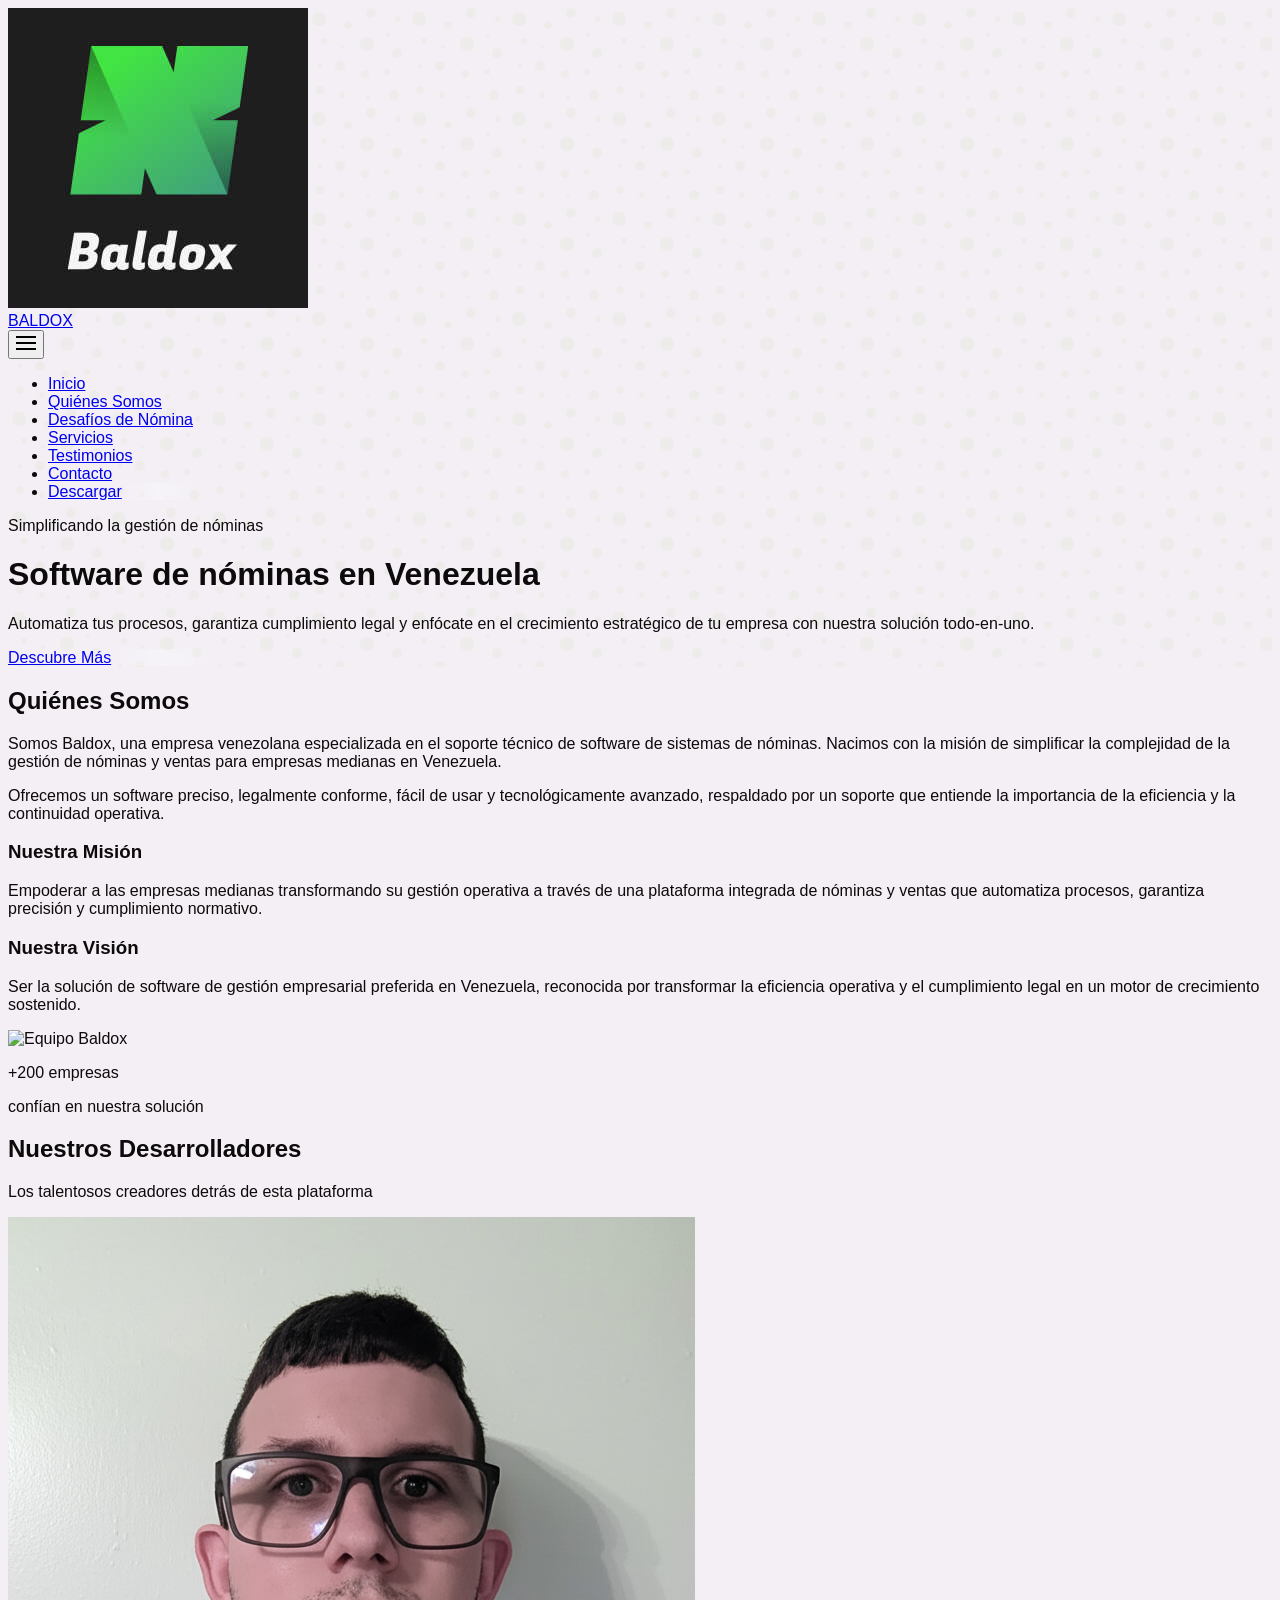
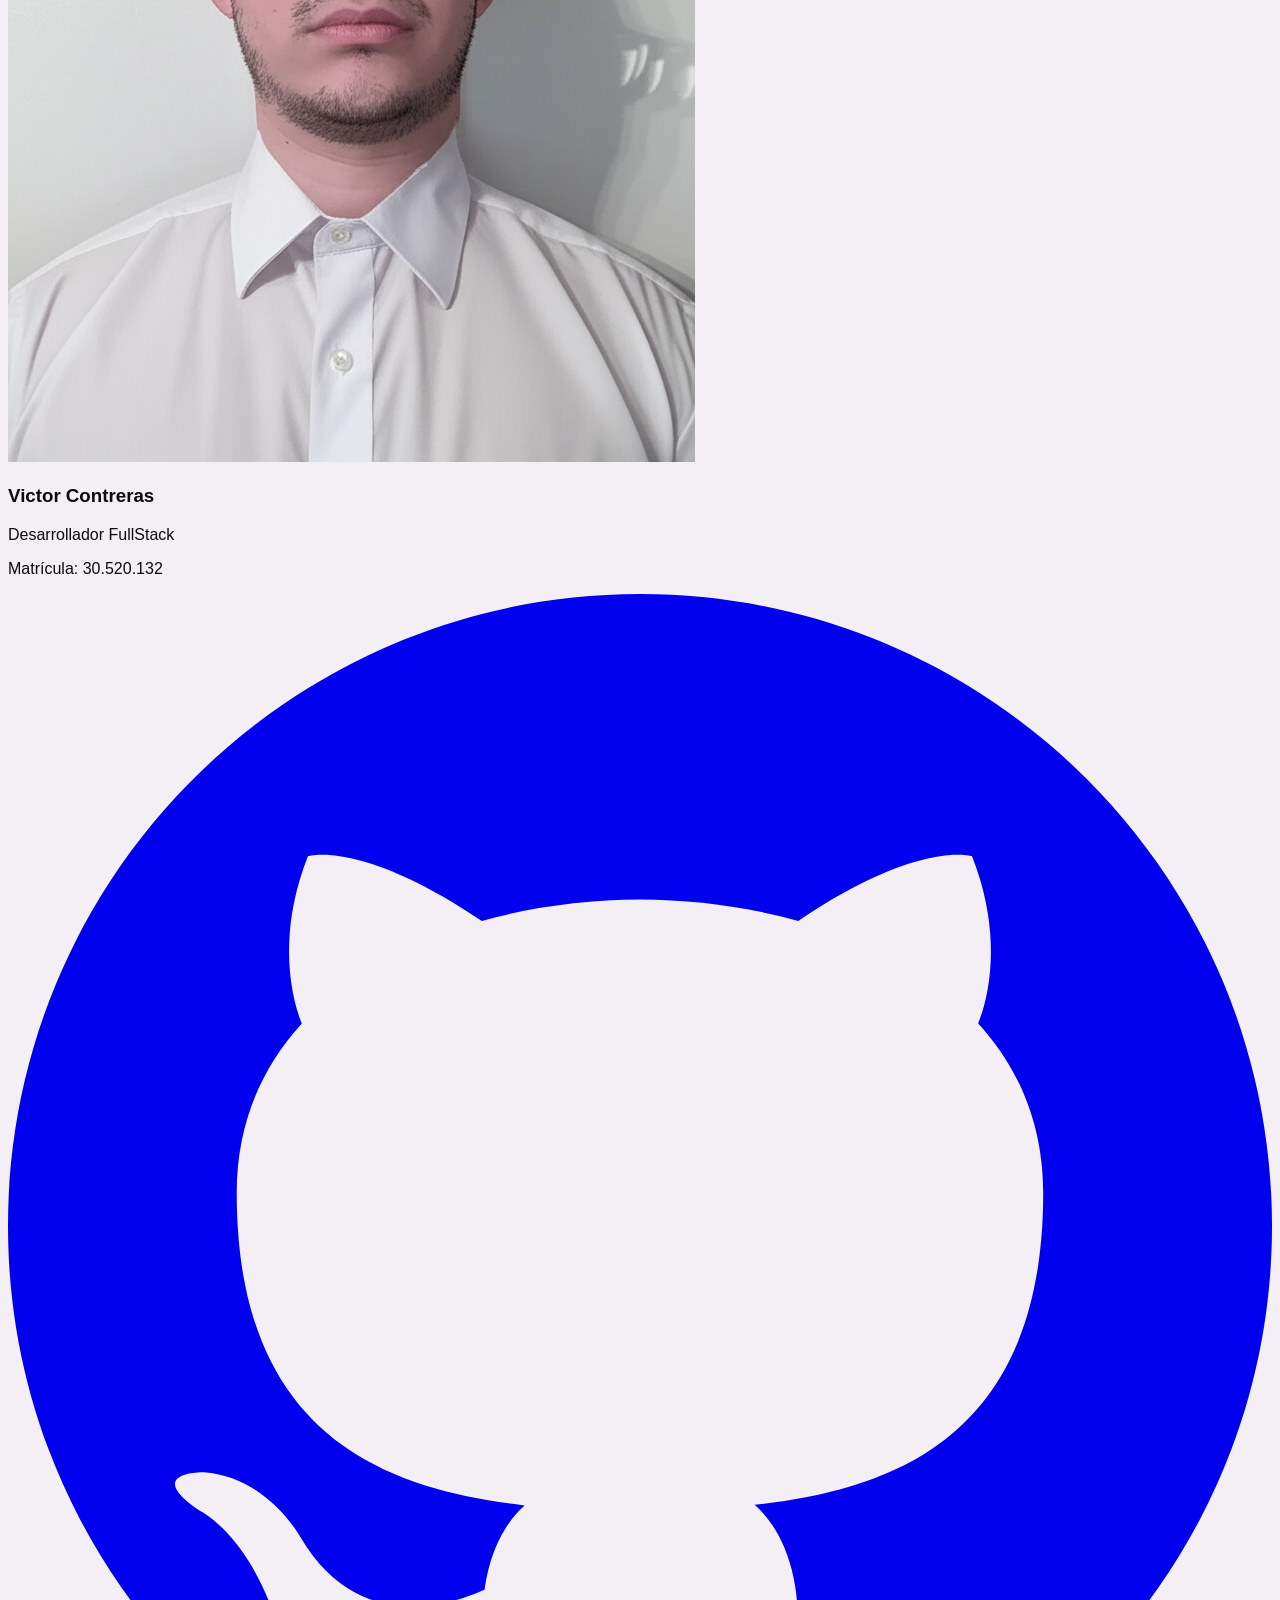
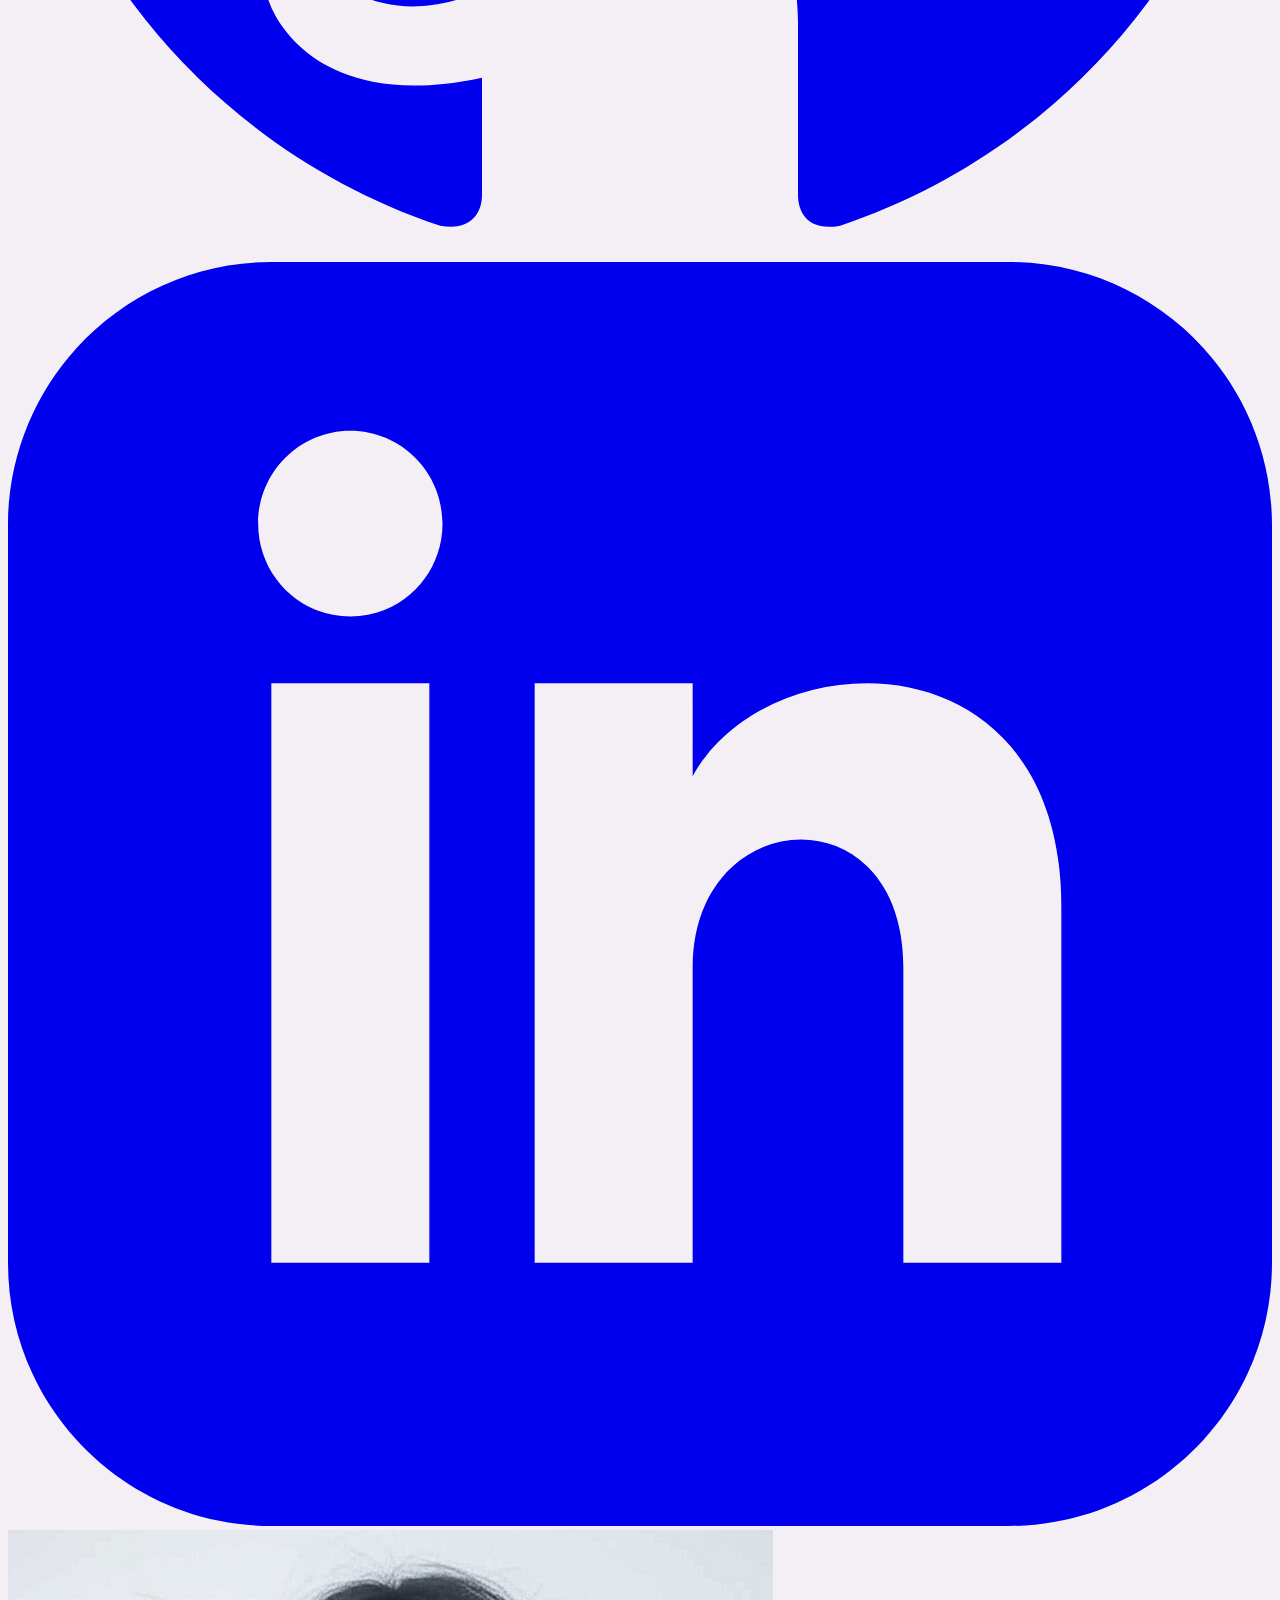
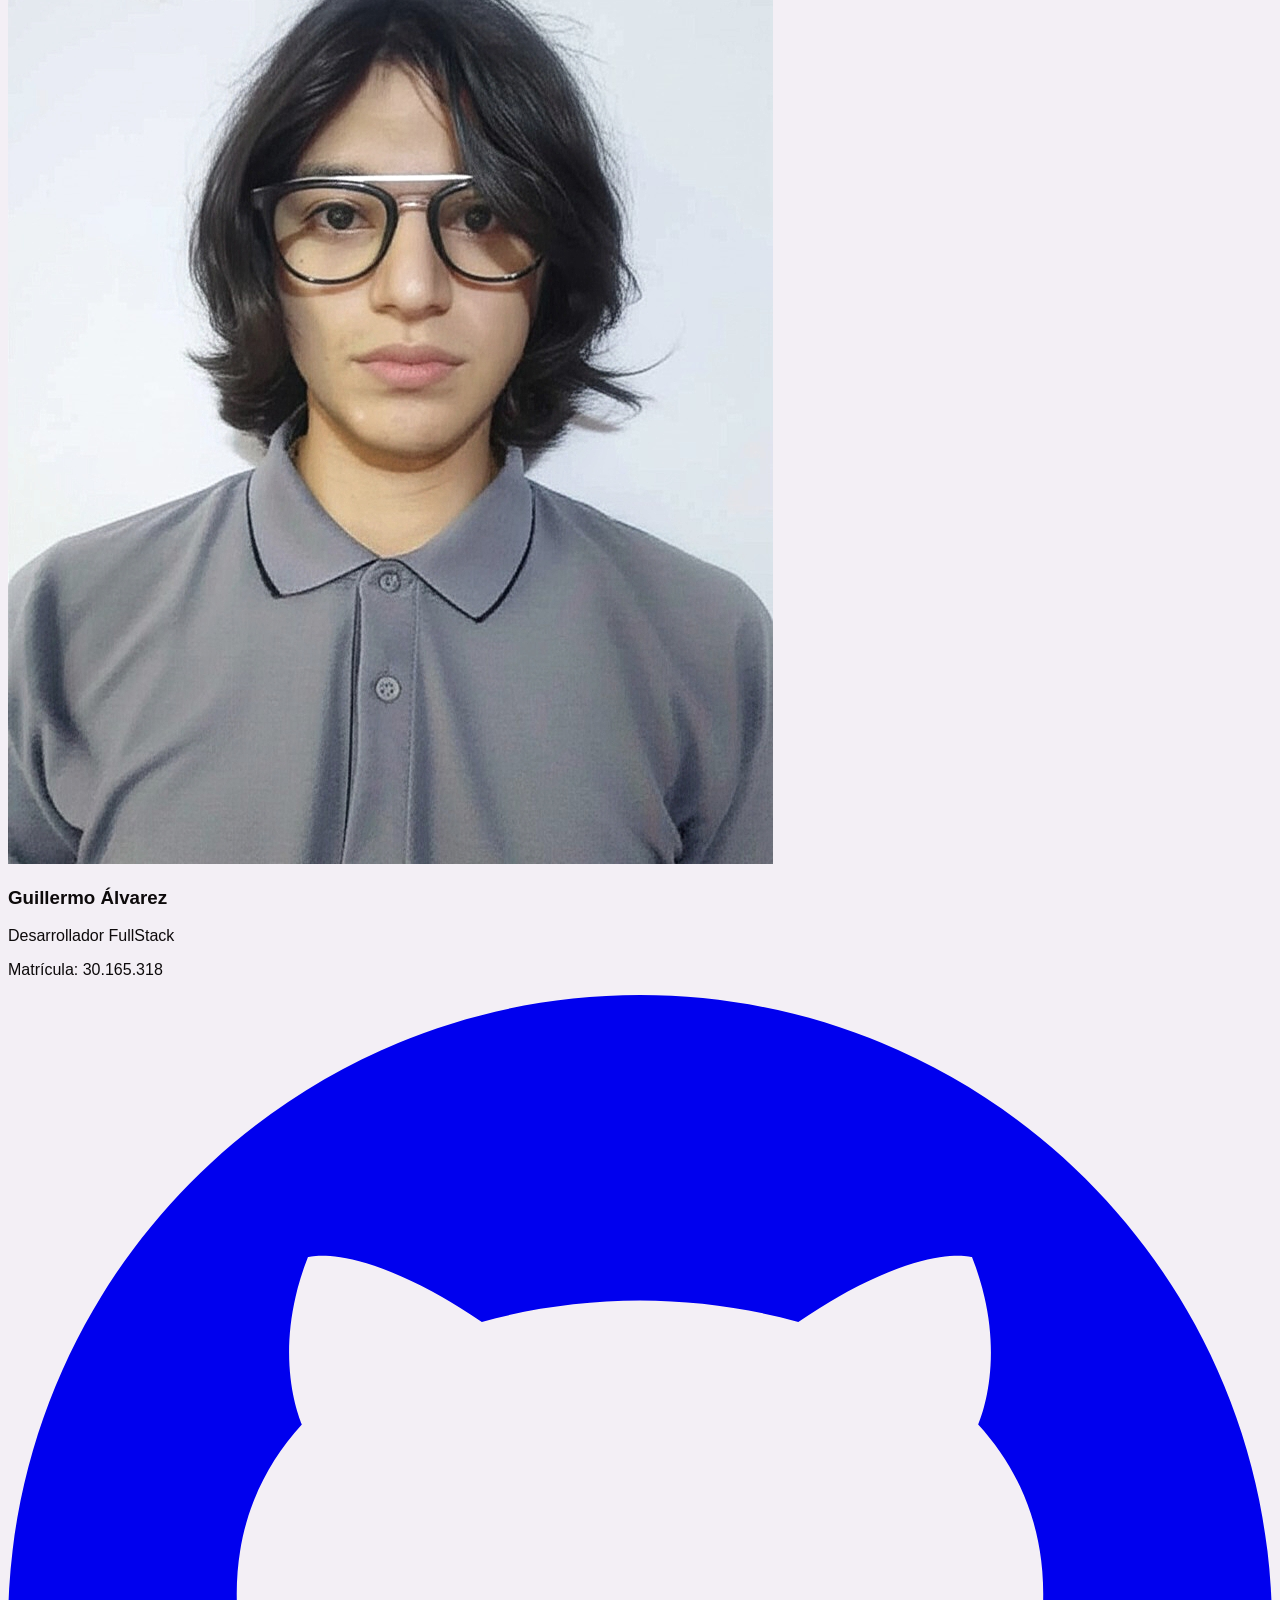
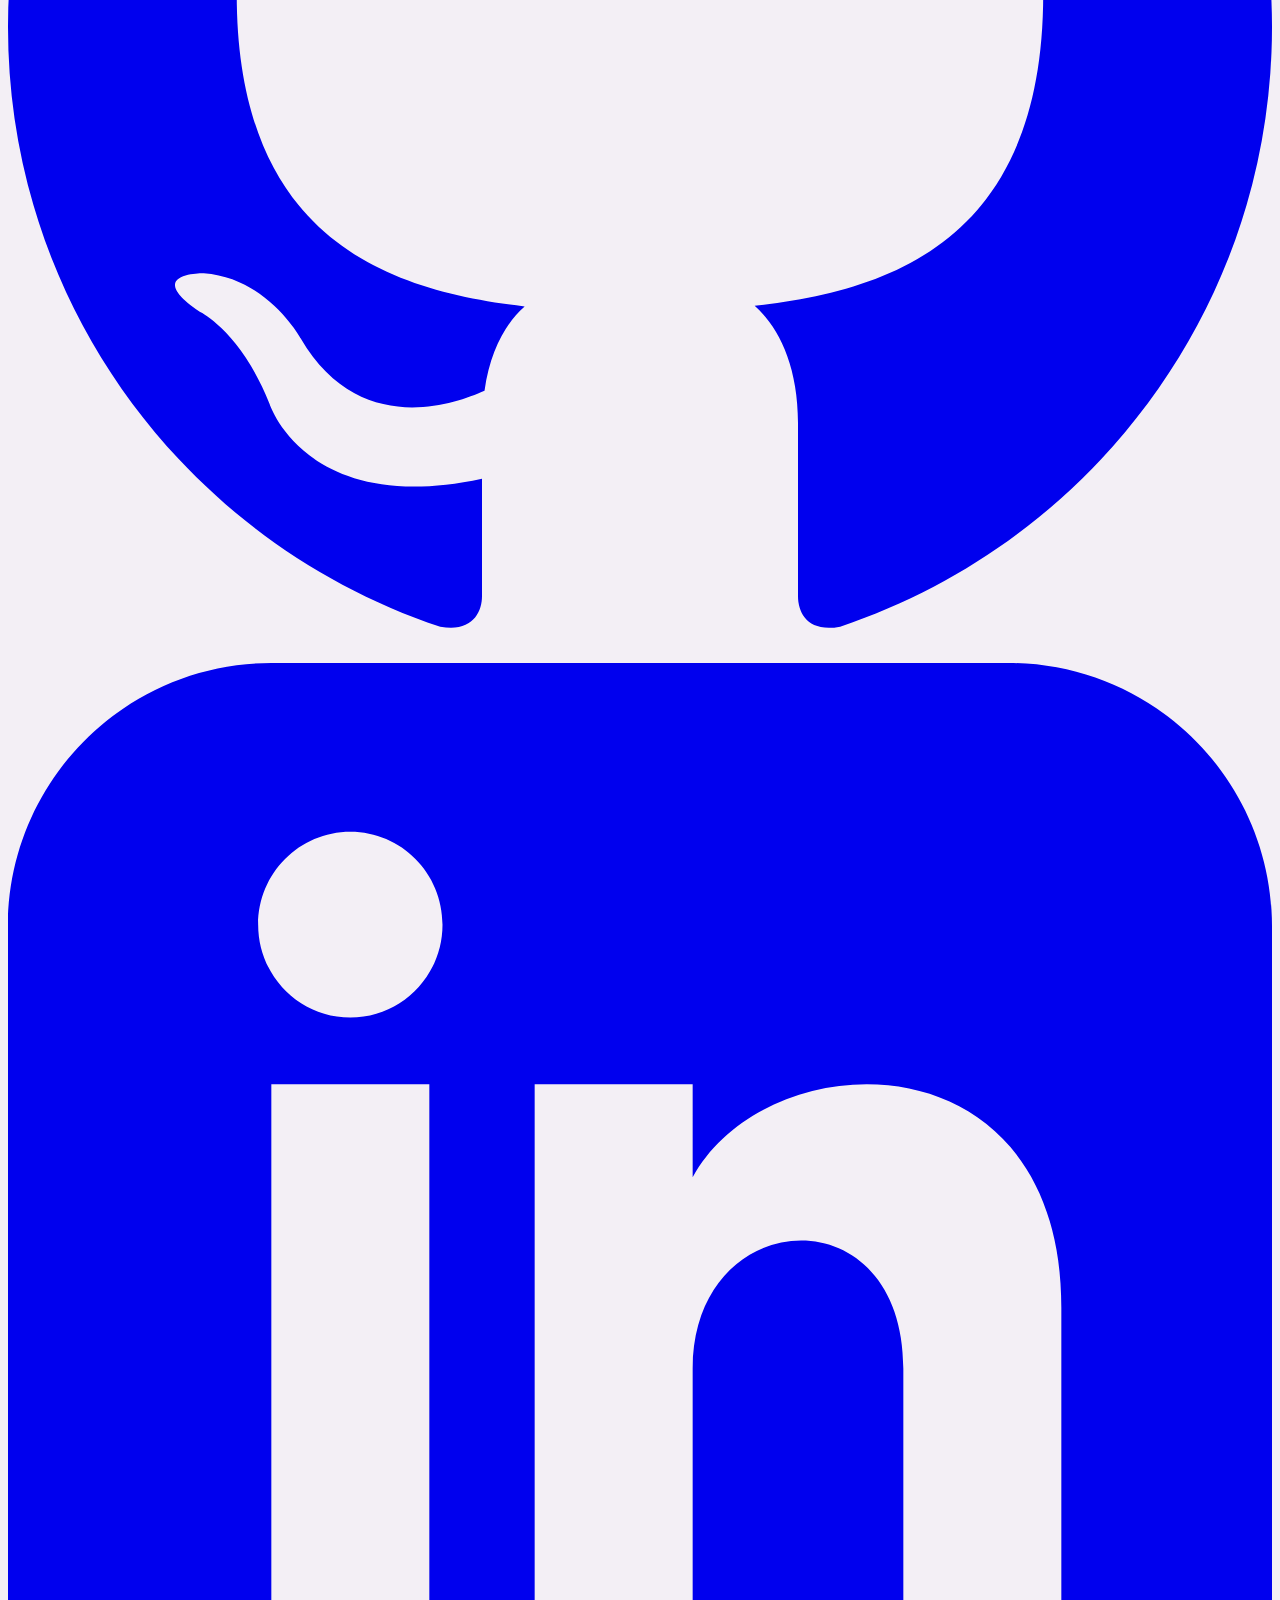
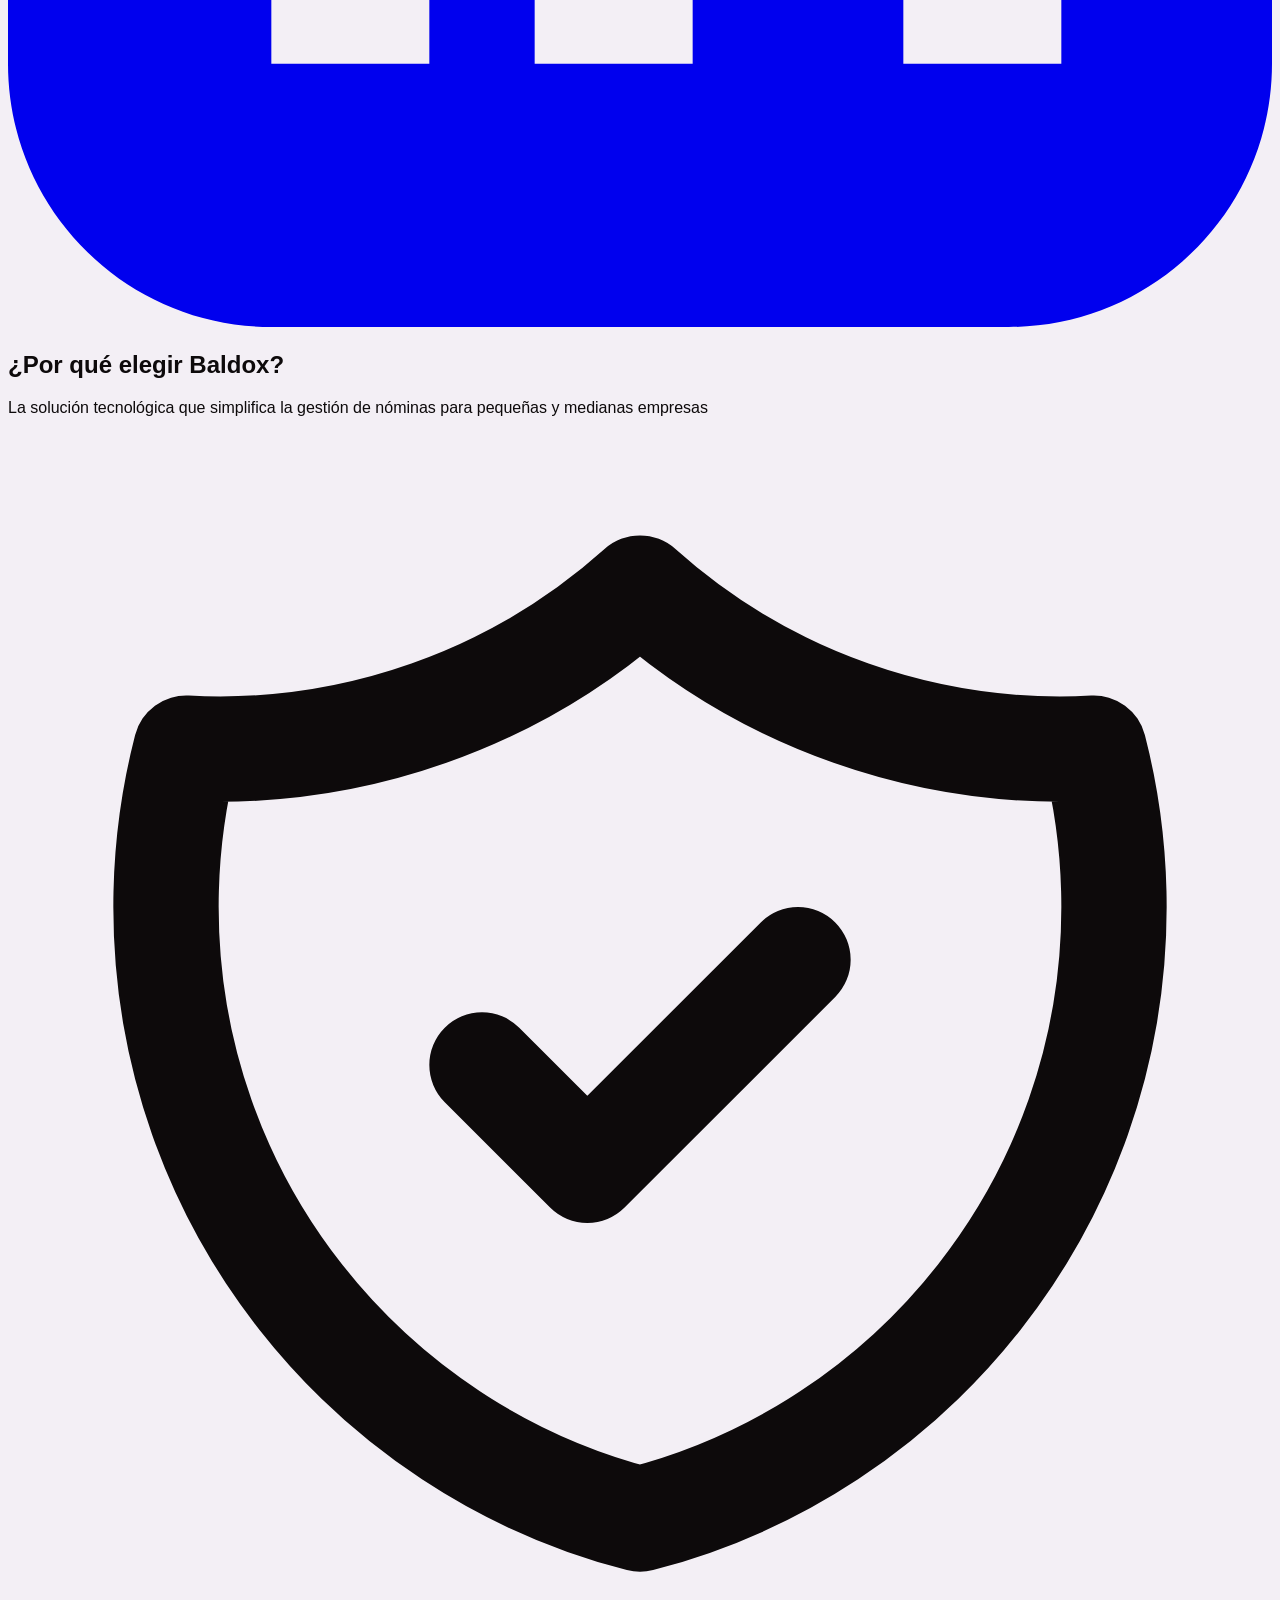
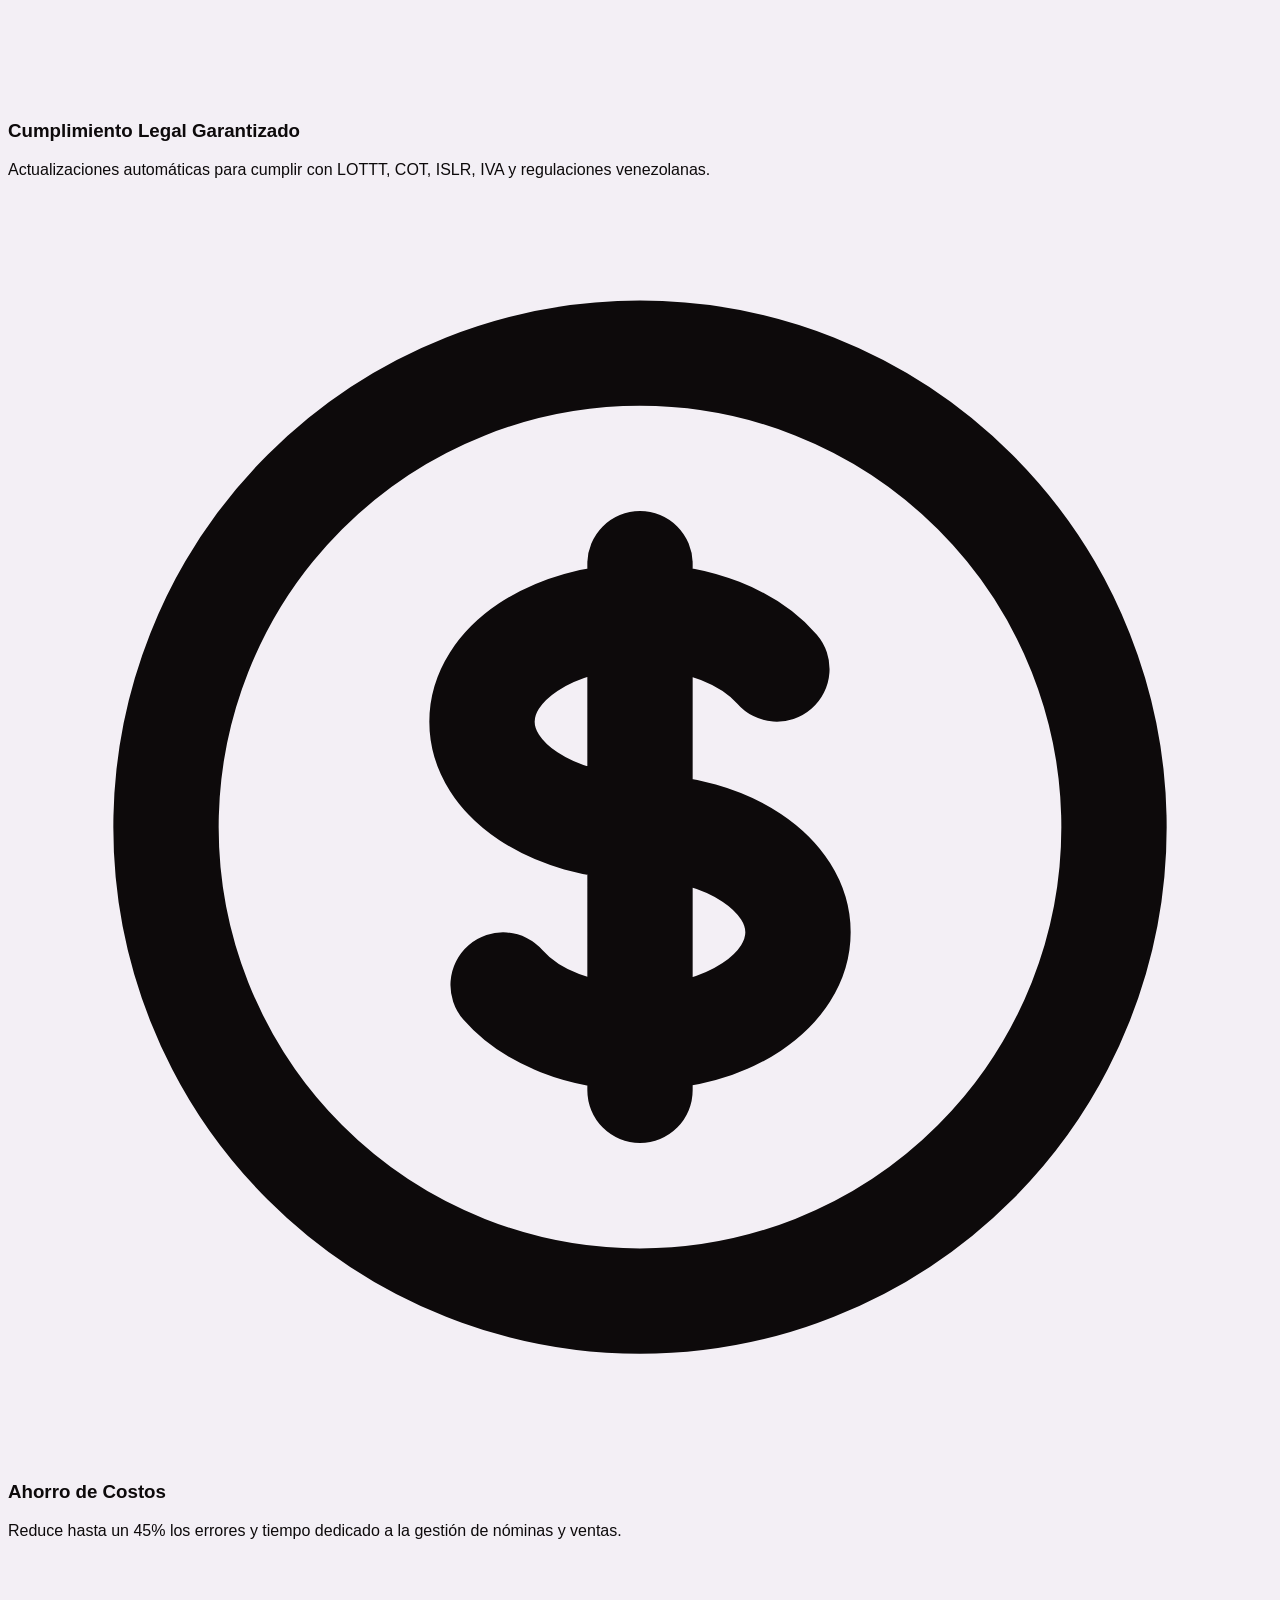
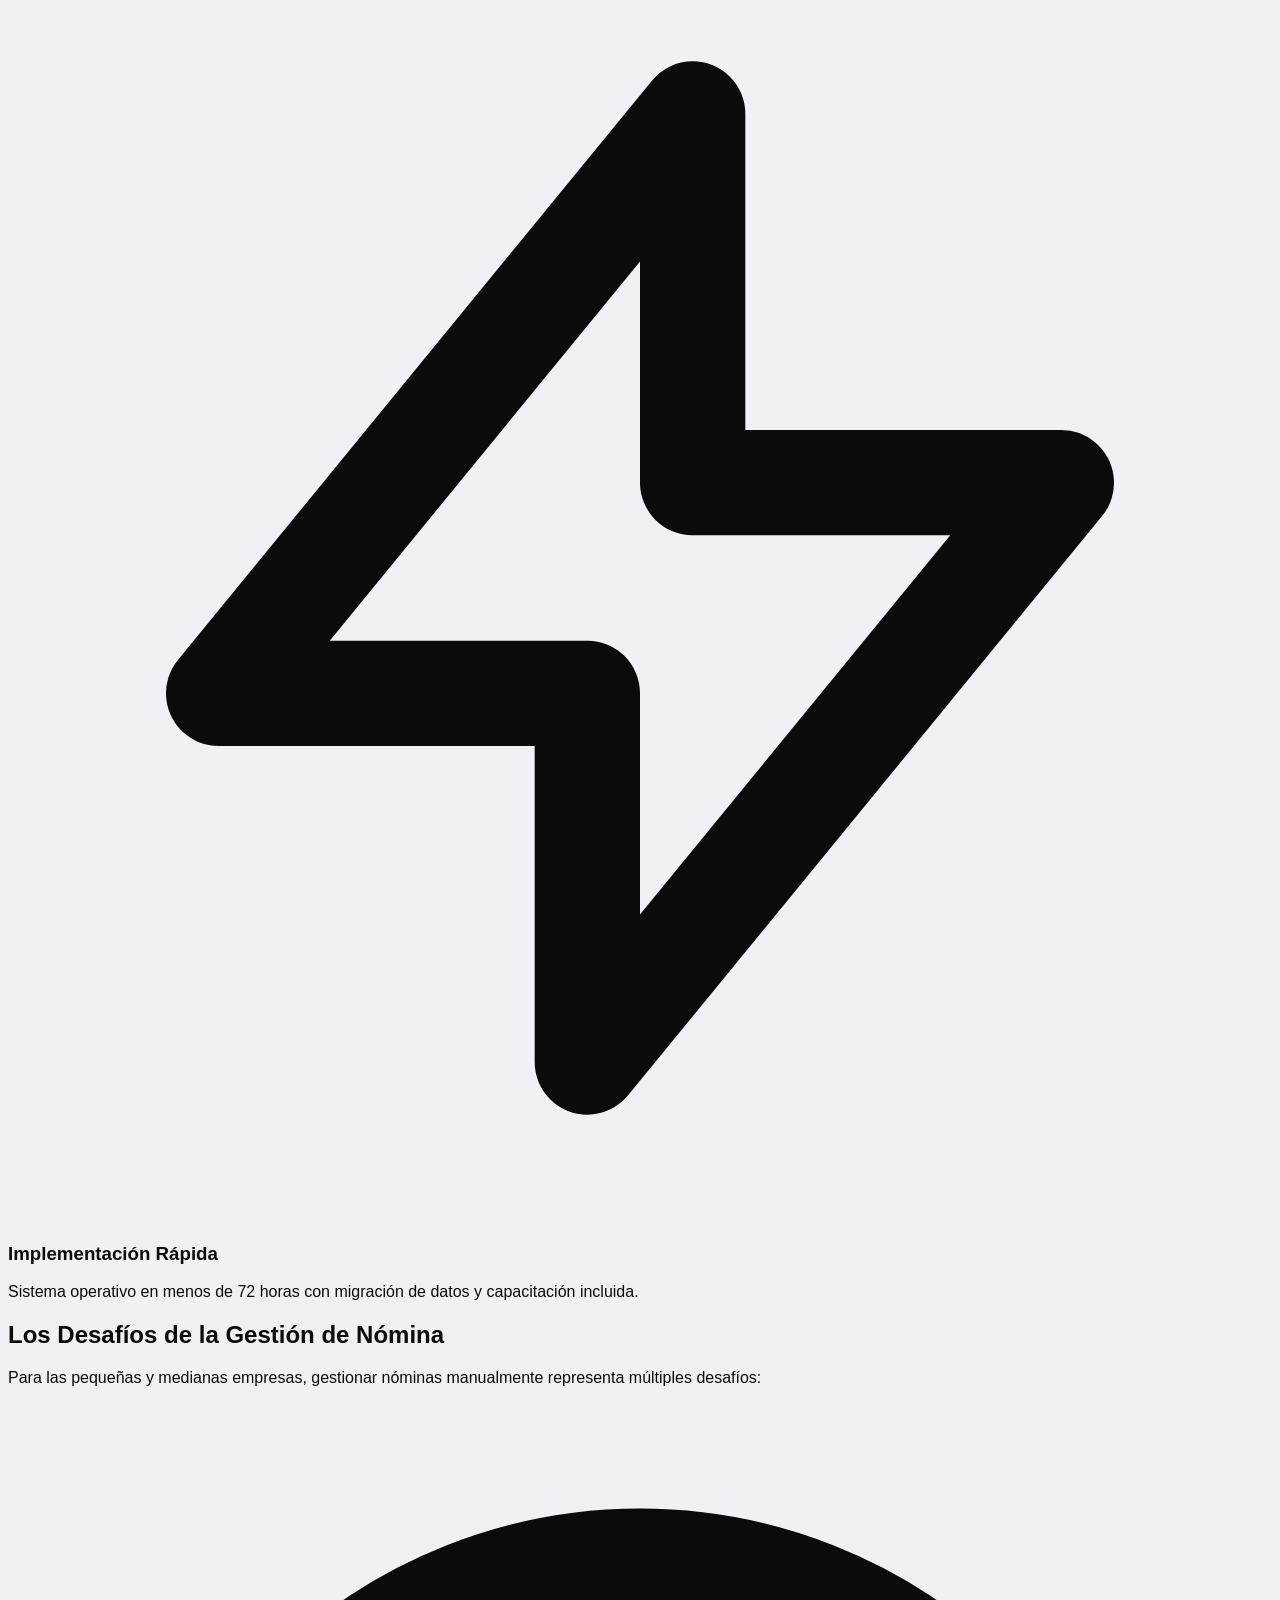
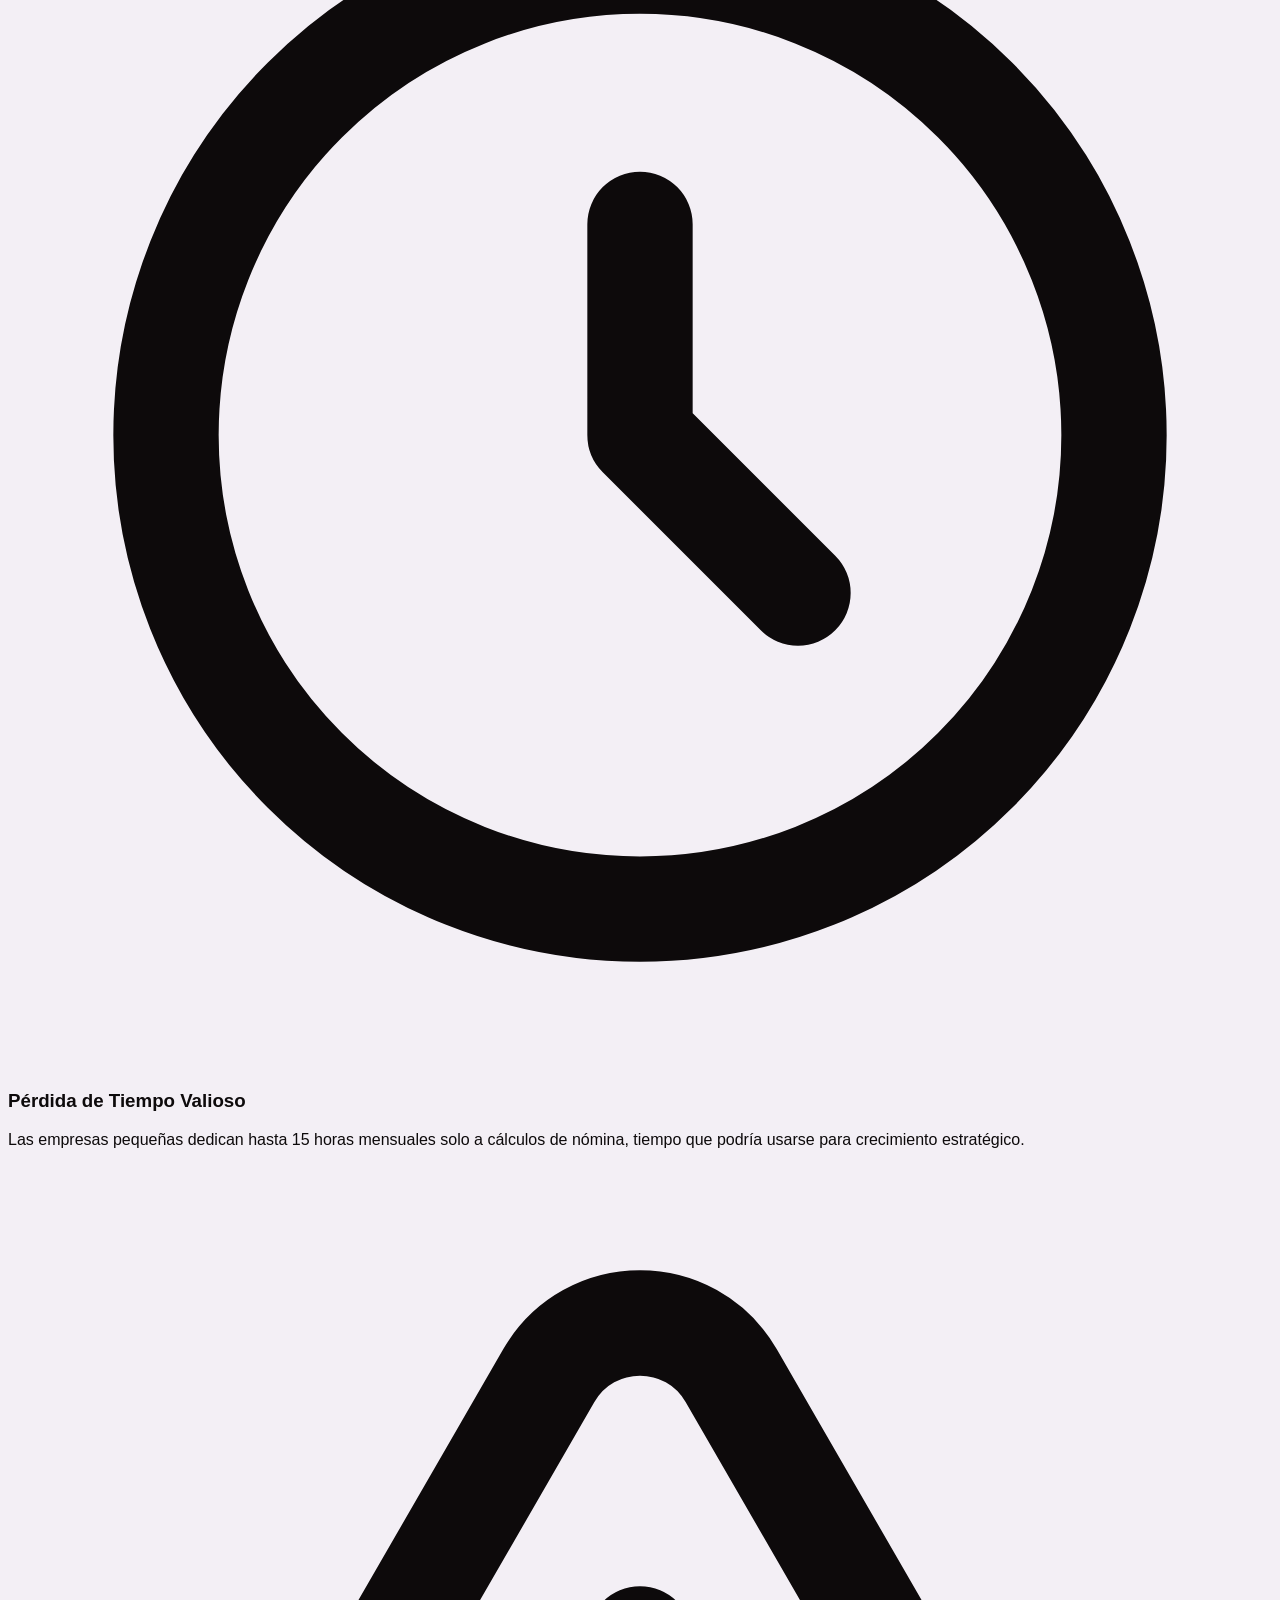
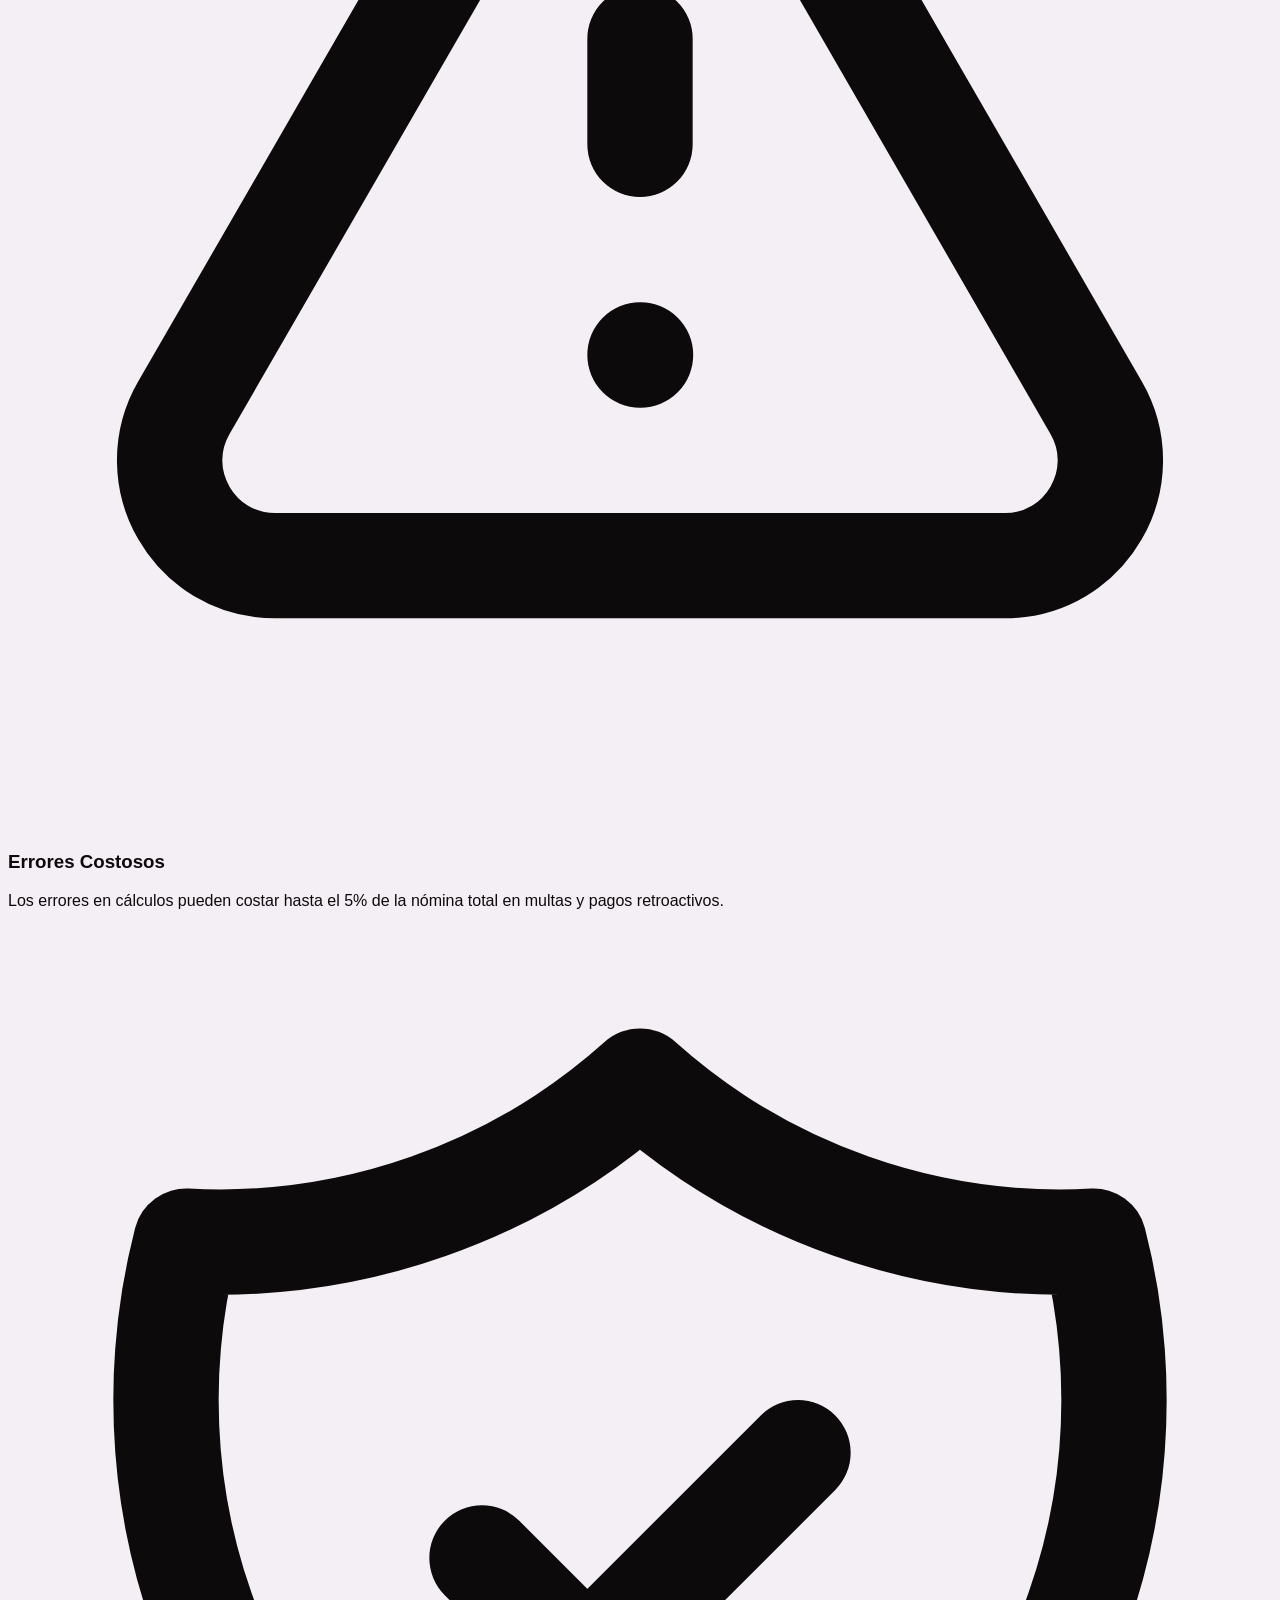
==== commit 31fc95a4: "actualizacion a ultima version" ====
--- a/index.html
+++ b/index.html
@@ -4,13 +4,13 @@
   <meta charset="UTF-8">
   <meta name="viewport" content="width=device-width, initial-scale=1.0">
   <link rel="shortcut icon" href="./img/BALDOX LOGO.jpg">
-  <title>Baldox | Solución de Nóminas para PYMES</title>
+  <title>Baldox | Solución de Nóminas</title>
   <script src="https://cdn.tailwindcss.com"></script>
   <link rel="stylesheet" href="./css/tailwind.css">
-  <link href="https://fonts.googleapis.com/css2?family=Inter:wght@300;400;500;600;700&family=Verdana&display=swap" rel="stylesheet">
-</head>
+  <link rel="stylesheet" href="./css/modal.css">
+  <link rel="stylesheet" href="https://unpkg.com/leaflet@1.9.4/dist/leaflet.css" /></head>
 <body id="landing" class="antialiased">
-  <!-- Header con animaciones y botón modo oscuro -->
+  <!-- Header con animaciones-->
   <header id="inicio" class="header relative lg:overflow-hidden organic-bg">
     <div class="absolute inset-0 z-negative opacity-5 bg-accent1"></div>
 
@@ -36,19 +36,22 @@
             <a href="#inicio" class="font-inter font-medium nav-link">Inicio</a>
           </li>
           <li class="md:px-4 py-2">
-            <a href="#servicios" class="nav-link">Servicios</a>
-          </li>
-          <li class="md:px-4 py-2">
             <a href="#quienes-somos" class="nav-link">Quiénes Somos</a>
           </li>
           <li class="md:px-4 py-2">
             <a href="#desafios" class="nav-link">Desafíos de Nómina</a>
           </li>
+           <li class="md:px-4 py-2">
+            <a href="#servicios" class="nav-link">Servicios</a>
+          </li>
+          <li class="md:px-4 py-2">
+            <a href="#Testimonios" class="nav-link">Testimonios</a>
+          </li>
           <li class="md:px-4 py-2">
             <a href="#contacto" class="nav-link">Contacto</a>
           </li>
           <li class="md:px-4 py-2">
-            <a href="./login.html" class="btn-primary px-8 py-3 rounded-lg font-inter font-medium inline-block bg-accent1 hover:bg-accent2">Iniciar Sesión</a>
+            <a href="#" class="btn-primary px-8 py-3 rounded-lg font-inter font-medium inline-block bg-accent1 hover:bg-accent2">Descargar</a>
           </li>
         </ul>
       </div>
@@ -58,13 +61,13 @@
       <div class="md:pl-8">
         <p class="text-accent2 tracking-wide text-base font-light leading-none animate-fade-in">Simplificando la gestión de nóminas</p>
         <h1 class="hero-title font-inter text-primary md:text-6xl text-4xl font-bold m-0 md:leading-tight leading-tight mt-4">
-          Software de nóminas para PYMES en Venezuela
+          Software de nóminas en Venezuela
         </h1>
         <p class="text-secondary text-lg md:max-w-xl w-full my-6 animate-fade-in">
           Automatiza tus procesos, garantiza cumplimiento legal y enfócate en el crecimiento estratégico de tu empresa con nuestra solución todo-en-uno.
         </p>
         <div class="flex flex-wrap gap-4">
-          <a href="./register.html" class="btn-primary px-8 py-3 rounded-lg font-inter font-medium inline-block bg-accent1 hover:bg-accent2">Descubre Más</a>
+          <a href="#" class="btn-primary px-8 py-3 rounded-lg font-inter font-medium inline-block bg-accent1 hover:bg-accent2">Descubre Más</a>
       </div>
     </div>
   </header>
@@ -94,7 +97,7 @@
           <div class="bg-white dark:bg-dark-800 p-6 rounded-xl shadow-md">
             <h3 class="font-inter text-xl font-semibold mb-3 text-accent2">Nuestra Visión</h3>
             <p class="text-secondary">
-              Ser la solución de software de gestión empresarial preferida para PYMES en Venezuela, reconocida por 
+              Ser la solución de software de gestión empresarial preferida en Venezuela, reconocida por 
               transformar la eficiencia operativa y el cumplimiento legal en un motor de crecimiento sostenido.
             </p>
           </div>
@@ -113,6 +116,81 @@
       </div>
     </div>
   </section>
+    <!-- Sección de Desarrolladores -->
+  <section id="desarrolladores" class="py-16 bg-white dark:bg-dark-800">
+    <div class="container mx-auto px-4">
+      <div class="text-center max-w-2xl mx-auto mb-16 animate-fade-in">
+        <h2 class="font-inter text-4xl font-bold mb-4">Nuestros Desarrolladores</h2>
+        <p class="text-secondary">Los talentosos creadores detrás de esta plataforma</p>
+      </div>
+      
+      <div class="grid md:grid-cols-2 gap-12 max-w-4xl mx-auto">
+        <!-- Tarjeta 1: Victor Contreras -->
+        <div class="developer-card bg-light dark:bg-dark-700 rounded-2xl p-8 shadow-lg relative overflow-hidden">
+          <div class="absolute top-0 left-0 w-full h-1.5 bg-gradient-to-r from-accent1 to-accent2"></div>
+          
+          <div class="flex flex-col items-center">
+            <!-- Imagen redonda centrada -->
+            <div class="mb-6 rounded-full overflow-hidden border-4 border-accent1 w-32 h-32 flex items-center justify-center shadow-lg developer-img">
+              <img src="./img/Victor.png" alt="Victor Contreras" class="w-full h-full object-cover">
+            </div>
+            
+            <h3 class="font-inter text-2xl font-bold mb-2 text-primary">Victor Contreras</h3>
+            <p class="text-accent1 font-medium mb-4">Desarrollador FullStack</p>
+            
+            <div class="text-secondary mb-4">
+              <p class="mb-2"><span class="font-semibold">Matrícula:</span> 30.520.132</p>
+            </div>
+            
+            <div class="flex space-x-4 mt-2">
+              <a href="#" class="text-gray-500 hover:text-accent1 transition-colors">
+                <svg class="w-6 h-6" fill="currentColor" viewBox="0 0 24 24">
+                  <path d="M12 0c-6.626 0-12 5.373-12 12 0 5.302 3.438 9.8 8.207 11.387.599.111.793-.261.793-.577v-2.234c-3.338.726-4.033-1.416-4.033-1.416-.546-1.387-1.333-1.756-1.333-1.756-1.089-.745.083-.729.083-.729 1.205.084 1.839 1.237 1.839 1.237 1.07 1.834 2.807 1.304 3.492.997.107-.775.418-1.305.762-1.604-2.665-.305-5.467-1.334-5.467-5.931 0-1.311.469-2.381 1.236-3.221-.124-.303-.535-1.524.117-3.176 0 0 1.008-.322 3.301 1.23.957-.266 1.983-.399 3.003-.404 1.02.005 2.047.138 3.006.404 2.291-1.552 3.297-1.23 3.297-1.23.653 1.653.242 2.874.118 3.176.77.84 1.235 1.911 1.235 3.221 0 4.609-2.807 5.624-5.479 5.921.43.372.823 1.102.823 2.222v3.293c0 .319.192.694.801.576 4.765-1.589 8.199-6.086 8.199-11.386 0-6.627-5.373-12-12-12z"/>
+                </svg>
+              </a>
+              <a href="#" class="text-gray-500 hover:text-accent1 transition-colors">
+                <svg class="w-6 h-6" fill="currentColor" viewBox="0 0 24 24">
+                  <path d="M19 0h-14c-2.761 0-5 2.239-5 5v14c0 2.761 2.239 5 5 5h14c2.762 0 5-2.239 5-5v-14c0-2.761-2.238-5-5-5zm-11 19h-3v-11h3v11zm-1.5-12.268c-.966 0-1.75-.79-1.75-1.764s.784-1.764 1.75-1.764 1.75.79 1.75 1.764-.783 1.764-1.75 1.764zm13.5 12.268h-3v-5.604c0-3.368-4-3.113-4 0v5.604h-3v-11h3v1.765c1.396-2.586 7-2.777 7 2.476v6.759z"/>
+                </svg>
+              </a>
+            </div>
+          </div>
+        </div>
+        
+        <!-- Tarjeta 2: Guillermo Álvarez -->
+        <div class="developer-card bg-light dark:bg-dark-700 rounded-2xl p-8 shadow-lg relative overflow-hidden">
+          <div class="absolute top-0 left-0 w-full h-1.5 bg-gradient-to-r from-accent1 to-accent2"></div>
+          
+          <div class="flex flex-col items-center">
+            <!-- Imagen redonda centrada -->
+            <div class="mb-6 rounded-full overflow-hidden border-4 border-accent1 w-32 h-32 flex items-center justify-center shadow-lg developer-img">
+              <img src="./img/Guillermo.png" alt="Guillermo Álvarez" class="w-full h-full object-cover">
+            </div>
+            
+            <h3 class="font-inter text-2xl font-bold mb-2 text-primary">Guillermo Álvarez</h3>
+            <p class="text-accent1 font-medium mb-4">Desarrollador FullStack</p>
+            
+            <div class="text-secondary mb-4">
+              <p class="mb-2"><span class="font-semibold">Matrícula:</span> 30.165.318</p>
+            </div>
+            
+            <div class="flex space-x-4 mt-2">
+              <a href="#" class="text-gray-500 hover:text-accent1 transition-colors">
+                <svg class="w-6 h-6" fill="currentColor" viewBox="0 0 24 24">
+                  <path d="M12 0c-6.626 0-12 5.373-12 12 0 5.302 3.438 9.8 8.207 11.387.599.111.793-.261.793-.577v-2.234c-3.338.726-4.033-1.416-4.033-1.416-.546-1.387-1.333-1.756-1.333-1.756-1.089-.745.083-.729.083-.729 1.205.084 1.839 1.237 1.839 1.237 1.07 1.834 2.807 1.304 3.492.997.107-.775.418-1.305.762-1.604-2.665-.305-5.467-1.334-5.467-5.931 0-1.311.469-2.381 1.236-3.221-.124-.303-.535-1.524.117-3.176 0 0 1.008-.322 3.301 1.23.957-.266 1.983-.399 3.003-.404 1.02.005 2.047.138 3.006.404 2.291-1.552 3.297-1.23 3.297-1.23.653 1.653.242 2.874.118 3.176.77.84 1.235 1.911 1.235 3.221 0 4.609-2.807 5.624-5.479 5.921.43.372.823 1.102.823 2.222v3.293c0 .319.192.694.801.576 4.765-1.589 8.199-6.086 8.199-11.386 0-6.627-5.373-12-12-12z"/>
+                </svg>
+              </a>
+              <a href="#" class="text-gray-500 hover:text-accent1 transition-colors">
+                <svg class="w-6 h-6" fill="currentColor" viewBox="0 0 24 24">
+                  <path d="M19 0h-14c-2.761 0-5 2.239-5 5v14c0 2.761 2.239 5 5 5h14c2.762 0 5-2.239 5-5v-14c0-2.761-2.238-5-5-5zm-11 19h-3v-11h3v11zm-1.5-12.268c-.966 0-1.75-.79-1.75-1.764s.784-1.764 1.75-1.764 1.75.79 1.75 1.764-.783 1.764-1.75 1.764zm13.5 12.268h-3v-5.604c0-3.368-4-3.113-4 0v5.604h-3v-11h3v1.765c1.396-2.586 7-2.777 7 2.476v6.759z"/>
+                </svg>
+              </a>
+            </div>
+          </div>
+        </div>
+      </div>
+    </div>
+  </section>
   <!-- Beneficios con animaciones -->
   <section class="py-16 bg-white dark:bg-dark-800">
     <div class="container mx-auto px-4">
@@ -164,7 +242,6 @@
       </div>
       
       <div class="grid md:grid-cols-2 lg:grid-cols-3 gap-8">
-        <!-- Sección modificada: añadida clase service-card a cada tarjeta -->
         <div class="challenge-card service-card bg-light dark:bg-dark-700 rounded-xl p-6 shadow-md">
           <div class="w-16 h-16 rounded-full bg-accent1 flex items-center justify-center mx-auto mb-4 animate-pulse-slow">
             <svg xmlns="http://www.w3.org/2000/svg" class="h-8 w-8 text-white" fill="none" viewBox="0 0 24 24" stroke="currentColor">
@@ -233,7 +310,7 @@
           </div>
           <h3 class="font-inter text-xl font-semibold mb-2 text-center">Altos Costos</h3>
           <p class="text-secondary text-center">
-            Soluciones complejas diseñadas para grandes empresas tienen costos prohibitivos para PYMES.
+            Soluciones complejas diseñadas para grandes empresas tienen costos prohibitivos.
           </p>
         </div>
       </div>
@@ -241,7 +318,7 @@
       <div class="mt-16 p-8 bg-accent1 rounded-xl text-white text-center max-w-3xl mx-auto">
         <h3 class="font-inter text-2xl font-bold mb-4">¿Cómo enfrentamos estos desafíos?</h3>
         <p class="mb-6">
-          En Baldox hemos desarrollado una solución específica para las necesidades de las PYMES venezolanas, 
+          En Baldox hemos desarrollado una solución específica para las necesidades de las empresas venezolanas, 
           combinando tecnología avanzada con soporte local especializado.
         </p>
         <a href="#servicios" class="bg-white text-accent2 px-6 py-3 rounded-lg font-inter font-medium inline-block hover:bg-light">Conoce nuestra solución</a>
@@ -250,7 +327,7 @@
   </section>
 
   <!-- Servicios -->
-  <section id="servicios" class="py-16 bg-accent2 bg-opacity-10 dark:bg-dark-700">
+  <section id="servicios" class="py-16 bg-white dark:bg-dark-800 ">
     <div class="container mx-auto px-4">
       <div class="text-center max-w-2xl mx-auto mb-16 animate-fade-in">
         <h2 class="font-inter text-4xl font-bold mb-4">Nuestros Servicios</h2>
@@ -258,17 +335,17 @@
       </div>
       
       <div class="grid md:grid-cols-2 lg:grid-cols-3 gap-8">
-        <div class="service-card bg-white dark:bg-dark-800 rounded-xl p-6 shadow-md">
+        <div class="service-card bg-light dark:bg-dark-700 rounded-xl p-6 shadow-md">
           <div class="text-accent1 mb-4">
             <svg xmlns="http://www.w3.org/2000/svg" class="h-12 w-12" fill="none" viewBox="0 0 24 24" stroke="currentColor">
               <path stroke-linecap="round" stroke-linejoin="round" stroke-width="2" d="M9 3v2m6-2v2M9 19v2m6-2v2M5 9H3m2 6H3m18-6h-2m2 6h-2M7 19h10a2 2 0 002-2V7a2 2 0 00-2-2H7a2 2 0 00-2 2v10a2 2 0 002 2zM9 9h6v6H9V9z" />
             </svg>
           </div>
           <h3 class="font-inter text-xl font-semibold mb-2">Venta y Licenciamiento</h3>
-          <p class="text-secondary mb-4">Solución unificada para nóminas, RRHH, ventas e inventario. Acceso web y opciones de escritorio multiplataforma.</p>
-        </div>
-        
-        <div class="service-card bg-white dark:bg-dark-800 rounded-xl p-6 shadow-md">
+          <p class="text-secondary mb-4">Solución unificada para nóminas. Acceso web y opciones de escritorio multiplataforma.</p>
+        </div>
+        
+        <div class="service-card bg-light dark:bg-dark-700 rounded-xl p-6 shadow-md">
           <div class="text-accent1 mb-4">
             <svg xmlns="http://www.w3.org/2000/svg" class="h-12 w-12" fill="none" viewBox="0 0 24 24" stroke="currentColor">
               <path stroke-linecap="round" stroke-linejoin="round" stroke-width="2" d="M10.325 4.317c.426-1.756 2.924-1.756 3.35 0a1.724 1.724 0 002.573 1.066c1.543-.94 3.31.826 2.37 2.37a1.724 1.724 0 001.065 2.572c1.756.426 1.756 2.924 0 3.35a1.724 1.724 0 00-1.066 2.573c.94 1.543-.826 3.31-2.37 2.37a1.724 1.724 0 00-2.572 1.065c-.426 1.756-2.924 1.756-3.35 0a1.724 1.724 0 00-2.573-1.066c-1.543.94-3.31-.826-2.37-2.37a1.724 1.724 0 00-1.065-2.572c-1.756-.426-1.756-2.924 0-3.35a1.724 1.724 0 001.066-2.573c-.94-1.543.826-3.31 2.37-2.37.996.608 2.296.07 2.572-1.065z" />
@@ -279,7 +356,7 @@
           <p class="text-secondary mb-4">Migración de datos y configuración personalizada según las necesidades de tu empresa.</p>
         </div>
         
-        <div class="service-card bg-white dark:bg-dark-800 rounded-xl p-6 shadow-md">
+        <div class="service-card bg-light dark:bg-dark-700 rounded-xl p-6 shadow-md">
           <div class="text-accent1 mb-4">
             <svg xmlns="http://www.w3.org/2000/svg" class="h-12 w-12" fill="none" viewBox="0 0 24 24" stroke="currentColor">
               <path stroke-linecap="round" stroke-linejoin="round" stroke-width="2" d="M18 9v3m0 0v3m0-3h3m-3 0h-3m-2-5a4 4 0 11-8 0 4 4 0 018 0zM3 20a6 6 0 01112 0v1H3v-1z" />
@@ -291,21 +368,146 @@
       </div>
     </div>
   </section>
+<!-- Sección Testimonios -->
+ <section id="testimonios" class="py-16 bg-white dark:bg-dark-800">
+  <div class="container mx-auto px-4 max-w-5xl">
+    <div class="text-center mb-12">
+      <h2 class="font-inter text-4xl font-bold mb-4 text-primary">Lo que dicen nuestros clientes</h2>
+      <p class="text-secondary max-w-2xl mx-auto">Testimonios reales de empresas que han mejorado su gestión con Baldox</p>
+    </div>
+    <div id="testimonios-contenedor" class="grid md:grid-cols-3 gap-8">
+      <!-- Aquí se insertarán los testimonios -->
+    </div>
+  </div>
+</section>
 
-  <!-- Footer actualizado -->
-  <footer id="contacto" class="bg-light dark:bg-dark-800 py-12">
+
+  <!-- Sección de Contacto -->
+<section id="contacto" class="py-16 bg-white dark:bg-dark-800">
+  <div class="container mx-auto px-4">
+    <div class="text-center max-w-2xl mx-auto mb-16 animate-fade-in">
+      <h2 class="font-inter text-4xl font-bold mb-4">Contáctanos</h2>
+      <p class="text-secondary">¿Tienes alguna pregunta? Escríbenos y te responderemos a la brevedad</p>
+    </div>
+    
+    <div class="flex flex-wrap">
+      <!-- Formulario -->
+      <div class="w-full lg:w-1/2 lg:pr-8 mb-8 lg:mb-0">
+        <form id="contactForm" method="POST" class="bg-light dark:bg-dark-700 rounded-xl p-8 shadow-md">
+          <div class="mb-6">
+            <label for="name" class="block text-primary dark:text-white font-inter font-medium mb-2">Nombre completo</label>
+            <input type="text" id="name" name="name" required 
+                   class="w-full px-4 py-3 rounded-lg border border-gray-300 focus:outline-none focus:ring-2 focus:ring-accent1 bg-white dark:bg-dark-800 text-secondary dark:text-gray-300">
+          </div>
+          
+          <div class="mb-6">
+            <label for="email" class="block text-primary dark:text-white font-inter font-medium mb-2">Correo electrónico</label>
+            <input type="email" id="email" name="email" required 
+                   class="w-full px-4 py-3 rounded-lg border border-gray-300 focus:outline-none focus:ring-2 focus:ring-accent1 bg-white dark:bg-dark-800 text-secondary dark:text-gray-300">
+          </div>
+          
+          <div class="mb-6">
+            <label for="message" class="block text-primary dark:text-white font-inter font-medium mb-2">Mensaje</label>
+            <textarea id="message" name="message" rows="5" required 
+                      class="w-full px-4 py-3 rounded-lg border border-gray-300 focus:outline-none focus:ring-2 focus:ring-accent1 bg-white dark:bg-dark-800 text-secondary dark:text-gray-300"></textarea>
+          </div>
+          
+          <button type="submit" 
+                  class="btn-primary px-8 py-3 rounded-lg font-inter font-medium inline-block bg-accent1 hover:bg-accent2 text-white w-full">
+            Enviar Mensaje
+          </button>
+          
+          <div id="formMessage" class="mt-4 text-center hidden"></div>
+        </form>
+      </div>
+      
+      <!-- Información de contacto -->
+      <div class="w-full lg:w-1/2">
+        <div class="bg-light dark:bg-dark-700 rounded-xl p-8 shadow-md h-full">
+          <h3 class="font-inter text-xl font-semibold mb-6 text-accent2">Otras formas de contacto</h3>
+          
+          <div class="flex items-start mb-6">
+            <div class="w-12 h-12 rounded-full bg-accent1 bg-opacity-20 flex items-center justify-center mr-4">
+              <svg xmlns="http://www.w3.org/2000/svg" class="h-6 w-6 text-accent1" fill="none" viewBox="0 0 24 24" stroke="currentColor">
+                <path stroke-linecap="round" stroke-linejoin="round" stroke-width="2" d="M3 5a2 2 0 012-2h3.28a1 1 0 01.948.684l1.498 4.493a1 1 0 01-.502 1.21l-2.257 1.13a11.042 11.042 0 005.516 5.516l1.13-2.257a1 1 0 011.21-.502l4.493 1.498a1 1 0 01.684.949V19a2 2 0 01-2 2h-1C9.716 21 3 14.284 3 6V5z" />
+              </svg>
+            </div>
+            <div>
+              <h4 class="font-inter font-medium text-primary dark:text-white mb-1">Teléfono</h4>
+              <p class="text-secondary">58 212 878 9632</p>
+            </div>
+          </div>
+          
+          <div class="flex items-start mb-6">
+            <div class="w-12 h-12 rounded-full bg-accent1 bg-opacity-20 flex items-center justify-center mr-4">
+              <svg xmlns="http://www.w3.org/2000/svg" class="h-6 w-6 text-accent1" fill="none" viewBox="0 0 24 24" stroke="currentColor">
+                <path stroke-linecap="round" stroke-linejoin="round" stroke-width="2" d="M3 8l7.89 5.26a2 2 0 002.22 0L21 8M5 19h14a2 2 0 002-2V7a2 2 0 00-2-2H5a2 2 0 00-2 2v10a2 2 0 002 2z" />
+              </svg>
+            </div>
+            <div>
+              <h4 class="font-inter font-medium text-primary dark:text-white mb-1">Correo electrónico</h4>
+              <p class="text-secondary">info@baldox.com</p>
+            </div>
+          </div>
+          
+          <div class="flex items-start mb-6">
+            <div class="w-12 h-12 rounded-full bg-accent1 bg-opacity-20 flex items-center justify-center mr-4">
+              <svg xmlns="http://www.w3.org/2000/svg" class="h-6 w-6 text-accent1" fill="none" viewBox="0 0 24 24" stroke="currentColor">
+                <path stroke-linecap="round" stroke-linejoin="round" stroke-width="2" d="M17.657 16.657L13.414 20.9a1.998 1.998 0 01-2.827 0l-4.244-4.243a8 8 0 1111.314 0z" />
+                <path stroke-linecap="round" stroke-linejoin="round" stroke-width="2" d="M15 11a3 3 0 11-6 0 3 3 0 016 0z" />
+              </svg>
+            </div>
+            <div>
+              <h4 class="font-inter font-medium text-primary dark:text-white mb-1">Dirección</h4>
+              <p class="text-secondary">C4QQ+3H3, C. del Arenal, Caracas 1080, Miranda</p>
+            </div>
+          </div>
+          
+          <div class="flex items-start">
+            <div class="w-12 h-12 rounded-full bg-accent1 bg-opacity-20 flex items-center justify-center mr-4">
+              <svg xmlns="http://www.w3.org/2000/svg" class="h-6 w-6 text-accent1" fill="none" viewBox="0 0 24 24" stroke="currentColor">
+                <path stroke-linecap="round" stroke-linejoin="round" stroke-width="2" d="M12 8v4l3 3m6-3a9 9 0 11-18 0 9 9 0 0118 0z" />
+              </svg>
+            </div>
+            <div>
+              <h4 class="font-inter font-medium text-primary dark:text-white mb-1">Horario de atención</h4>
+              <p class="text-secondary">Lunes a Viernes: 8:00 AM - 5:00 PM</p>
+              <p class="text-secondary">Sábados: 9:00 AM - 12:00 PM</p>
+            </div>
+          </div>
+        </div>
+      </div>
+    </div>
+  </div>
+</section>
+<!-- Sección de Geolocalización / Mapa -->
+    <section  class="py-16 bg-white dark:bg-dark-800">
+      <div class="container mx-auto px-4">
+        <div class="text-center mb-8">
+          <h2 class="title-font text-3xl font-bold mb-2 text-[#72B01D]">
+            Nuestra Ubicación
+          </h2>
+          <p class="body-font max-w-2xl mx-auto text-black">
+            Encuéntranos en el mapa o visítanos en nuestra oficina virtual.
+          </p>
+        </div>
+        <div id="map" class="w-full h-[500px] z-0 rounded-2xl shadow-xl"></div>
+      </div>
+    </section>
+<!-- Footer -->
+   <footer class="bg-light dark:bg-dark-800 py-12">
     <div class="container mx-auto px-4">
       <div class="footer-container">
         <!-- Sección 1: Logo y descripción -->
         <div class="footer-section">
-          <a href="#inicio" class="flex items-center logo mb-4">
+           <a href="#inicio" class="flex items-center logo mb-4">
             <div class="w-12 h-12 rounded-full overflow-hidden border-2 border-accent1 flex items-center justify-center mr-3">
               <img src="./img/BALDOX LOGO.jpg" alt="Baldox Logo" class="w-full h-full object-cover">
             </div>
             <span class="text-2xl font-bold font-inter text-primary">BALDOX</span>
           </a>
           <p class="text-secondary mb-4">
-            Soluciones tecnológicas para la gestión de nóminas en Venezuela, diseñadas específicamente para las necesidades de las PYMES.
+            Soluciones tecnológicas avanzadas para la gestión empresarial en Venezuela, diseñadas para optimizar procesos de gestión de nomina.
           </p>
           <div class="flex items-center">
             <a href="#" class="mr-3 text-accent1 hover:text-accent2">
@@ -331,10 +533,14 @@
           <h3 class="font-inter text-lg font-semibold mb-4 text-accent2">Enlaces Rápidos</h3>
           <ul class="text-secondary">
             <li class="mb-2"><a href="#inicio" class="hover:text-accent1 transition-colors">Inicio</a></li>
-            <li class="mb-2"><a href="#servicios" class="hover:text-accent1 transition-colors">Servicios</a></li>
             <li class="mb-2"><a href="#quienes-somos" class="hover:text-accent1 transition-colors">Quiénes Somos</a></li>
             <li class="mb-2"><a href="#desafios" class="hover:text-accent1 transition-colors">Desafíos de Nómina</a></li>
-            <li><a href="./login.html" class="hover:text-accent1 transition-colors">Iniciar Sesión</a></li>
+            <li class="mb-2"><a href="#servicios" class="hover:text-accent1 transition-colors">Servicios</a></li>
+            <li class="mb-2"><a href="#testimonios" class="hover:text-accent1 transition-colors">Testimonios</a></li>
+            <li class="mb-2"><a href="#contacto" class="hover:text-accent1 transition-colors">Contacto</a></li>
+            <!-- Estos es Temporal -->
+            <li class="mb-2"><a href="./php/comprobacion_clave_temporal.php" class="hover:text-accent1 transition-colors">Comprobar Clave Temporal</a></li> 
+
           </ul>
         </div>
         
@@ -347,13 +553,13 @@
                 <path stroke-linecap="round" stroke-linejoin="round" stroke-width="2" d="M17.657 16.657L13.414 20.9a1.998 1.998 0 01-2.827 0l-4.244-4.243a8 8 0 1111.314 0z"></path>
                 <path stroke-linecap="round" stroke-linejoin="round" stroke-width="2" d="M15 11a3 3 0 11-6 0 3 3 0 016 0z"></path>
               </svg>
-              <span>Carr. de Alto Hatillo, Torre Q, piso 4 oficina 3</span>
+              <span> <a href="https://maps.app.goo.gl/EJy9aHDonsKmadNw7">C4QQ+3H3, C. del Arenal, Caracas 1080, Miranda</a></span>
             </li>
             <li>
               <svg class="w-5 h-5 text-accent1" fill="none" stroke="currentColor" viewBox="0 0 24 24" xmlns="http://www.w3.org/2000/svg">
                 <path stroke-linecap="round" stroke-linejoin="round" stroke-width="2" d="M3 5a2 2 0 012-2h3.28a1 1 0 01.948.684l1.498 4.493a1 1 0 01-.502 1.21l-2.257 1.13a11.042 11.042 0 005.516 5.516l1.13-2.257a1 1 0 011.21-.502l4.493 1.498a1 1 0 01.684.949V19a2 2 0 01-2 2h-1C9.716 21 3 14.284 3 6V5z"></path>
               </svg>
-              <span>+58 212 878 9632</span>
+              <span>58 212 878 9632</span>
             </li>
             <li>
               <svg class="w-5 h-5 text-accent1" fill="none" stroke="currentColor" viewBox="0 0 24 24" xmlns="http://www.w3.org/2000/svg">
@@ -365,11 +571,52 @@
         </div>
       </div>
       
-      <div class="border-t border-gray-200 dark:border-gray-700 mt-8 pt-6 text-center">
-        <p class="text-secondary text-sm">&copy; 2023 Baldox. Todos los derechos reservados.</p>
-      </div>
+      <!-- Sección inferior con copyright e información legal -->
+ <div class="container mx-auto">
+                <div class="flex flex-col md:flex-row items-center justify-between">
+                    <div class="text-center md:text-left mb-6 md:mb-0">
+                        <p class="text-gray-600 dark:text-gray-300 text-sm">
+                            © 2023 BALDOX. Todos los derechos reservados.
+                        </p>
+                    </div>
+                    
+                    
+                    <!-- Enlaces legales -->
+                    <div class="flex flex-wrap justify-center gap-4 mt-6 md:mt-0">
+                        <a href="#" class="text-gray-600 hover:text-indigo-600 dark:text-gray-400 dark:hover:text-indigo-400 text-sm">Términos</a>
+                        <a href="#" class="text-gray-600 hover:text-indigo-600 dark:text-gray-400 dark:hover:text-indigo-400 text-sm">Privacidad</a>
+                        <a href="#" class="text-gray-600 hover:text-indigo-600 dark:text-gray-400 dark:hover:text-indigo-400 text-sm">Licencia</a>
+                    </div>
+                </div>
+            </div>
     </div>
   </footer>
+    <!-- Modal Dialog -->
+    <div id="modalContainer" class="modal-container fixed inset-0 flex items-center justify-center z-50 opacity-0 transition-opacity duration-300">
+        <div id="modalContent" class="modal-content bg-white dark:bg-dark-800 w-full max-w-md mx-4">
+            <div id="modalHeader" class="modal-header px-6 py-4 rounded-t-lg">
+                <div class="flex items-center">
+                    <i id="modalIcon" class="modal-icon"></i>
+                    <h2 id="modalTitle" class="text-xl font-bold text-white"></h2>
+                </div>
+                <button id="modalClose" class="text-white hover:text-gray-200 text-xl">
+                    <i class="fas fa-times"></i>
+                </button>
+            </div>
+            <div id="modalBody" class="modal-body px-6 py-4">
+                <p id="modalMessage" class="text-gray-700 dark:text-gray-300"></p>
+            </div>
+                <div class="modal-footer">
+                    <button id="modalCancel" class="modal-btn-cancel" style="display: none;">
+                        Cancelar
+                    </button>
+                    <button id="modalAction" class="modal-btn-accept">
+                        Aceptar
+                    </button>
+                </div>
+        </div>
+    </div>  
 </body>
+<script src="https://unpkg.com/leaflet@1.9.4/dist/leaflet.js"></script>
 <script type="module" src="js/app.js"></script>
 </html>
--- a/css/modal.css
+++ b/css/modal.css
@@ -0,0 +1,127 @@
+        .modal-container {
+            position: fixed;
+            top: 0;
+            left: 0;
+            right: 0;
+            bottom: 0;
+            background-color: rgba(0, 0, 0, 0.5);
+            display: flex;
+            align-items: center;
+            justify-content: center;
+            z-index: 1000;
+            opacity: 0;
+            pointer-events: none;
+            transition: opacity 0.3s ease;
+        }
+        
+        .modal-container.active {
+            opacity: 1;
+            pointer-events: all;
+        }
+        
+        .modal-content {
+            transform: translateY(20px);
+            transition: transform 0.3s ease, opacity 0.3s ease;
+            opacity: 0;
+            width: 90%;
+            max-width: 500px;
+            border-radius: 12px;
+            overflow: hidden;
+            box-shadow: 0 20px 25px -5px rgba(0, 0, 0, 0.1), 0 10px 10px -5px rgba(0, 0, 0, 0.04);
+        }
+        
+        .modal-container.active .modal-content {
+            transform: translateY(0);
+            opacity: 1;
+        }
+        
+        .modal-header {
+            padding: 1.5rem;
+            display: flex;
+            align-items: center;
+            justify-content: space-between;
+        }
+        
+        .modal-body {
+            padding: 1.5rem;
+            border-top: 1px solid rgba(0, 0, 0, 0.05);
+            border-bottom: 1px solid rgba(0, 0, 0, 0.05);
+        }
+        
+        .modal-footer {
+            display: flex;
+            justify-content: space-between; /* Separa los botones a extremos opuestos */
+            padding: 1rem 1.5rem;
+        }
+
+        .modal-footer {
+            padding: 1rem 1.5rem;
+            display: flex;
+            align-items: center; /* Alinea verticalmente los botones */
+            gap: 1rem; /* Espacio entre botones (opcional) */
+        }
+
+        .modal-btn-accept {
+            padding: 0.5rem 1.5rem;
+            border-radius: 8px;
+            font-weight: 500;
+            background-color: #3B82F6; /* Azul por defecto (puedes cambiarlo según el tipo de modal) */
+            color: white;
+            border: none;
+            cursor: pointer;
+            transition: background-color 0.2s;
+        }
+
+        .modal-btn-accept:hover {
+            background-color: #2563EB; /* Azul más oscuro al pasar el mouse */
+        }
+
+        .modal-btn-cancel {
+            padding: 0.5rem 1.5rem;
+            border-radius: 8px;
+            font-weight: 500;
+            background-color: #F3F4F6; /* Fondo gris claro */
+            color: #4B5563; /* Texto gris oscuro */
+            border: none;
+            cursor: pointer;
+            transition: background-color 0.2s;
+        }
+
+        .modal-btn-cancel:hover {
+            background-color: #E5E7EB; /* Gris un poco más oscuro al pasar el mouse */
+        }
+
+        /* Ajustes para los diferentes tipos de modales */
+        .modal-header.success-bg ~ .modal-footer .modal-btn-accept {
+            background-color: #10B981; /* Verde para éxito */
+        }
+        .modal-header.error-bg ~ .modal-footer .modal-btn-accept {
+            background-color: #EF4444; /* Rojo para error */
+        }
+        .modal-header.warning-bg ~ .modal-footer .modal-btn-accept {
+            background-color: #F59E0B; /* Amarillo para advertencia */
+}
+        
+        .success-bg {
+            background: linear-gradient(to right, #10b981, #059669);
+        }
+        
+        .error-bg {
+            background: linear-gradient(to right, #ef4444, #dc2626);
+        }
+        
+        .warning-bg {
+            background: linear-gradient(to right, #f59e0b, #d97706);
+        }
+        
+        .modal-icon {
+            font-size: 2rem;
+            margin-right: 1rem;
+        }
+        .dark .modal-content {
+            background-color: #1a1a1a;
+        }
+        
+        .dark .modal-body p {
+            color: #F3EFF5;
+        }
